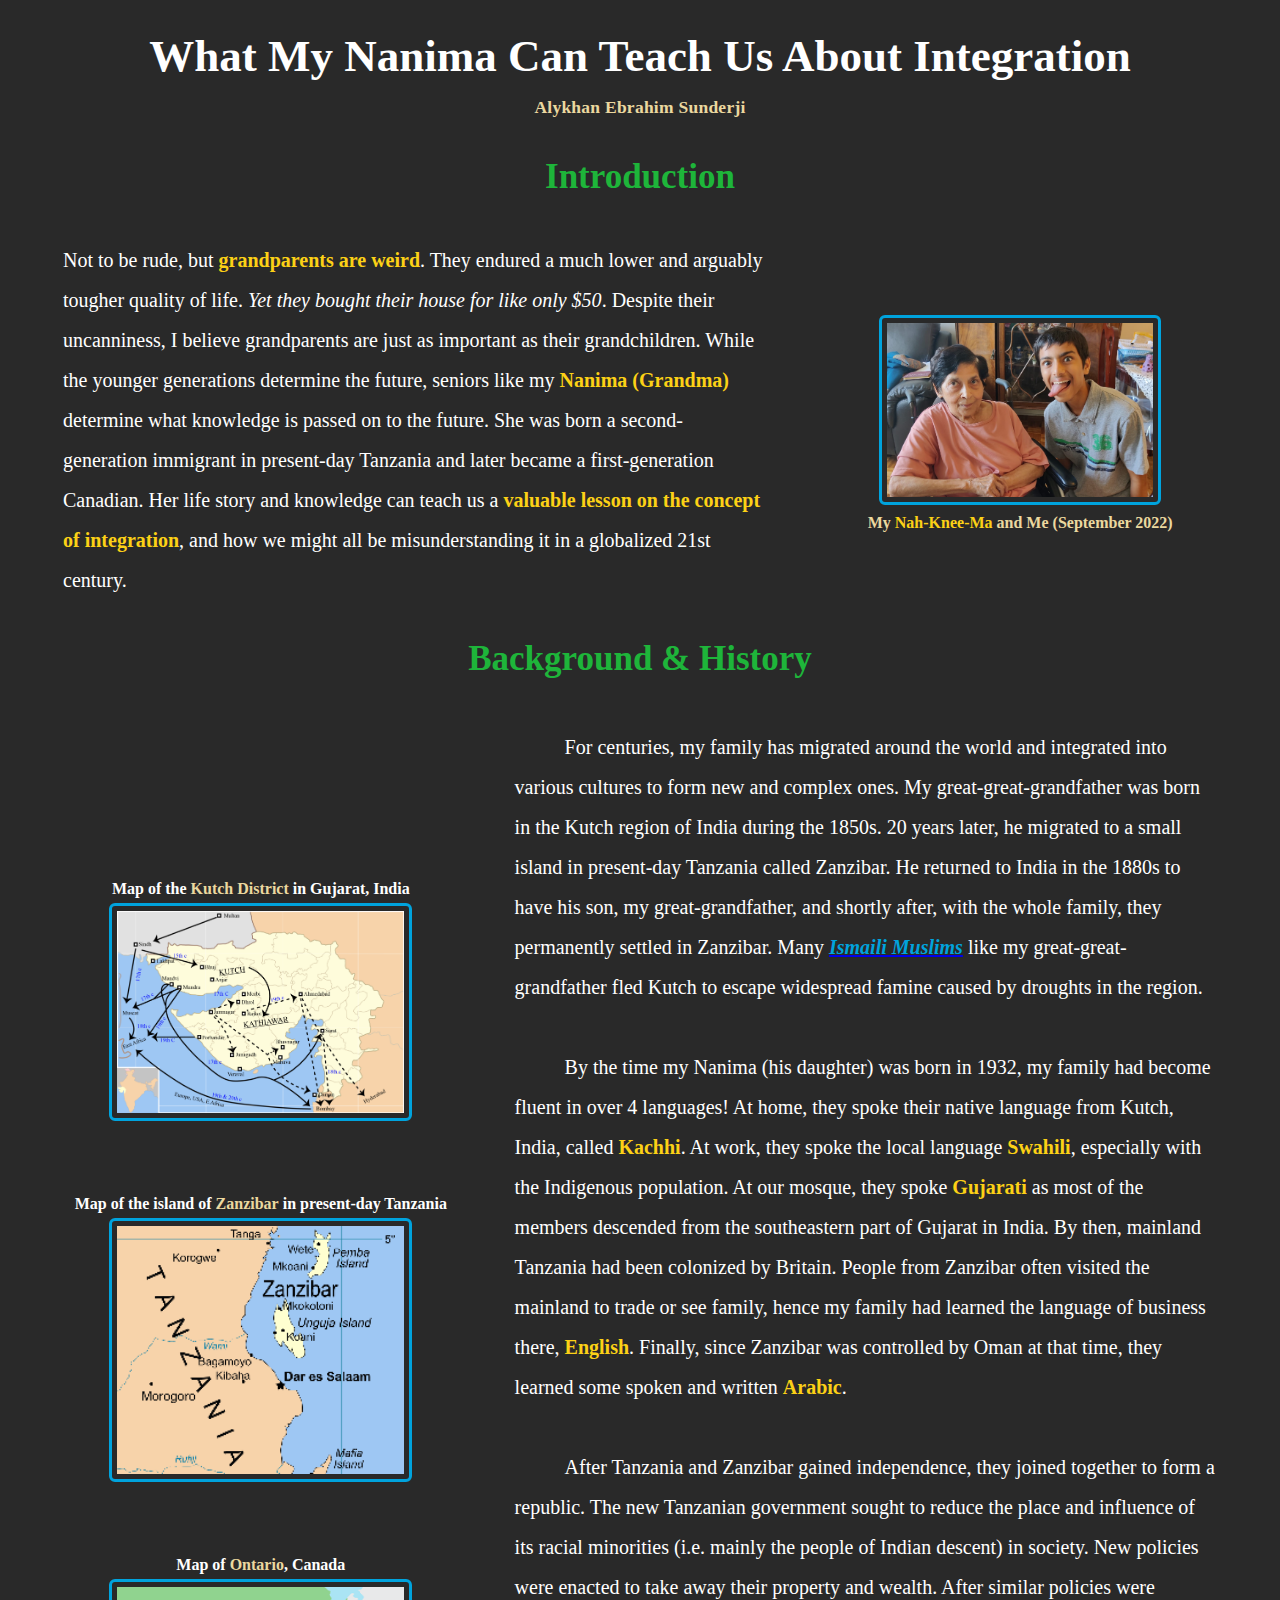
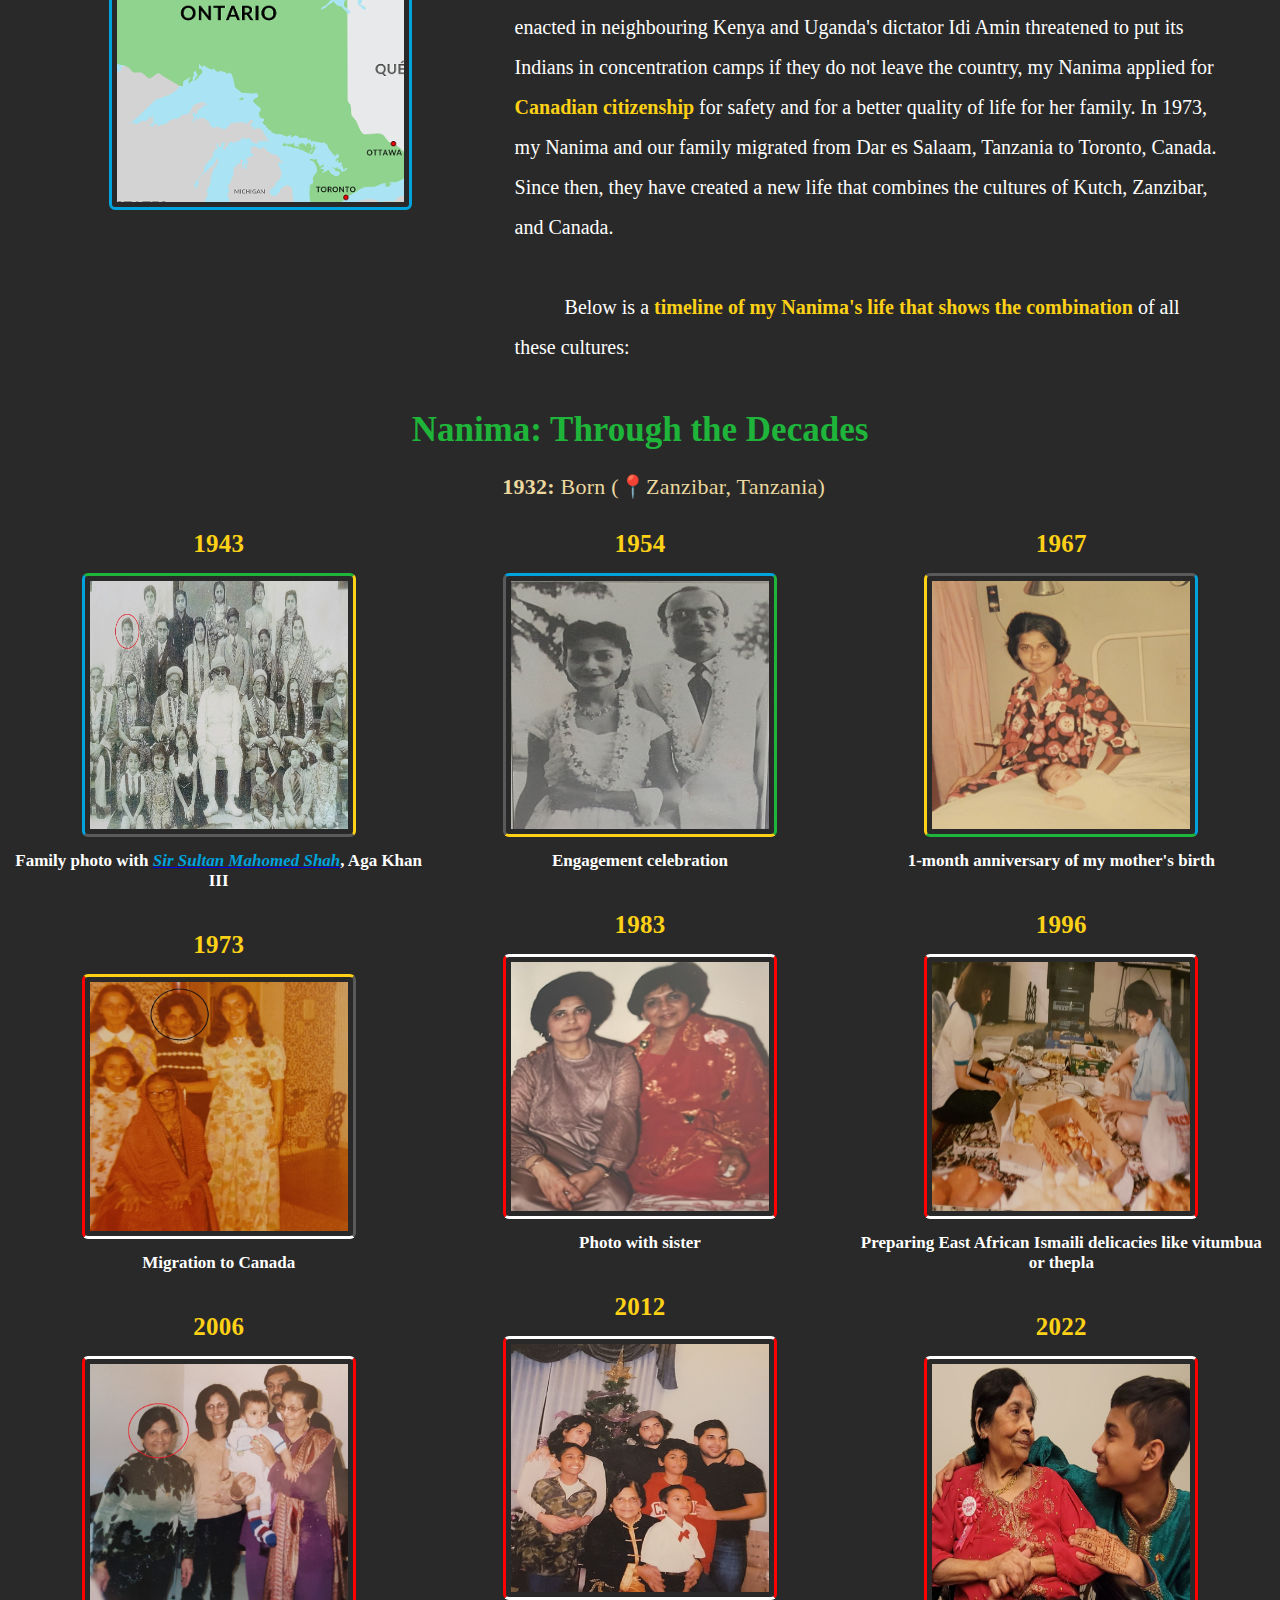
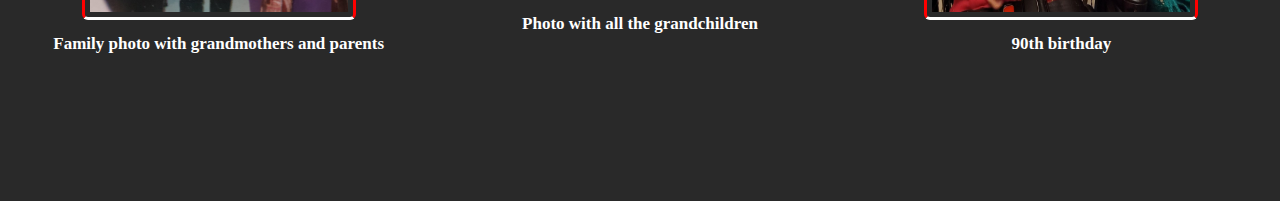
==== index.html @ c38d9917 "Bolded the language words to emphasize diversity." ====
<!DOCTYPE html>
<html lang="en">
<head>
    <meta charset="UTF-8">
    <meta http-equiv="X-UA-Compatible" content="IE=edge">
    <meta name="viewport" content="width=device-width, initial-scale=1.0">
    <link rel="stylesheet" href="style.css"></link>
    <title>What My Nanima Can Teach Us About Integration</title>
    <h1>What My Nanima Can Teach Us About Integration</h1><div><p><b>Alykhan Ebrahim Sunderji</b></p></div>
</head>

<body1> 
  <h1>Introduction</h1>
    <div id="container1">

    <div id="intro">
        <p1 id="text1">Not to be rude, but <span class="yellow-text"><b>grandparents are weird</b></span>. They endured a much lower and arguably tougher quality of life. <em>Yet they bought their house for like only $50</em>. Despite their uncanniness, I believe grandparents are just as important as their grandchildren. While the younger generations determine the future, seniors like my <span class="yellow-text"><b>Nanima (Grandma)</b></span> determine what knowledge is passed on to the future. She was born a second-generation immigrant in present-day Tanzania and later became a first-generation Canadian. Her life story and knowledge can teach us a <span class="yellow-text"><b>valuable lesson on the concept of integration</b></span>, and how we might all be misunderstanding it in a globalized 21st century.</p1>
    </div>

    <div id="image"><img id="image1" src="Images/IMG-20210906-WA0005.jpg">
      <div><p2><b>My <span class="yellow-text"><b>Nah-Knee-Ma</b></span> and Me (September 2022)</b></p2></div>
      <div class="fade">
      <p3 class="hovertext">She doesn't know how to make a <span class="yellow-text"><b>funny face 🤦🏾‍♂️</b></span></p3></div>
    </div>
  </div>
</body1>

<body2>
<h1>Background & History</h1>
<div id="container2">
  <div id="history">
      <div><p1>For centuries, my family has migrated around the world and integrated into various cultures to form new and complex ones. My great-great-grandfather was born in the Kutch region of India during the 1850s. 20 years later, he migrated to a small island in present-day Tanzania called Zanzibar. He returned to India in the 1880s to have his son, my great-grandfather, and shortly after, with the whole family, they permanently settled in Zanzibar. Many <a href="https://the.ismaili/global/about-us/the-ismaili-community" target="_blank" rel="noopener noreferrer"><span class="link-text"><em><b>Ismaili Muslims</b></em></span></a> like my great-great-grandfather fled Kutch to escape widespread famine caused by droughts in the region.</p1></div>
      <p5>&nbsp;</p5>

      <div><p2>By the time my Nanima (his daughter) was born in 1932, my family had become fluent in over 4 languages! At home, they spoke their native language from Kutch, India, called <span class="yellow-text"><b>Kachhi</b></span>. At work, they spoke the local language <span class="yellow-text"><b>Swahili</b></span>, especially with the Indigenous population. At our mosque, they spoke <span class="yellow-text"><b>Gujarati</b></span> as most of the members descended from the southeastern part of Gujarat in India. By then, mainland Tanzania had been colonized by Britain. People from Zanzibar often visited the mainland to trade or see family, hence my family had learned the language of business there, <span class="yellow-text"><b>English</b></span>. Finally, since Zanzibar was controlled by Oman at that time, they learned some spoken and written <span class="yellow-text"><b>Arabic</b></span>.</p2></div>
      <p5>&nbsp;</p5>

      <div><p3>After Tanzania and Zanzibar gained independence, they joined together to form a republic. The new Tanzanian government sought to reduce the place and influence of its racial minorities (i.e. mainly the people of Indian descent) in society. New policies were enacted to take away their property and wealth. After similar policies were enacted in neighbouring Kenya and Uganda's dictator Idi Amin threatened to put its Indians in concentration camps if they do not leave the country, my Nanima applied for <span class="yellow-text"><b>Canadian citizenship</b></span> for safety and for a better quality of life for her family. In 1973, my Nanima and our family migrated from Dar es Salaam, Tanzania to Toronto, Canada. Since then, they have created a new life that combines the cultures of Kutch, Zanzibar, and Canada.</p3></div>
      <p5>&nbsp;</p5>

      <div><p4>Below is a <span class="yellow-text"><b>timeline of my Nanima's life that shows the combination</b></span> of all these cultures:</p4></div>
  </div>
  <div id="imageb">
    <div><p1><b>Map of the <span class="contrast-text"><b>Kutch District</b></span> in Gujarat, India</b></p1></div>
    <img id="image2" src="Images/675px-Khoja_Migrations_Map_by_KW.png">

    <div><p2><b>Map of the island of <span class="contrast-text"><b>Zanzibar</b></span> in present-day Tanzania</b></p2></div>
    <img id="image3" src="Images/Spice_Islands_(Zanzibar_highlighted).svg.png">

    <div><p3><b>Map of <span class="contrast-text"><b>Ontario</b></span>, Canada</b></p3></div>
    <img id="image4" src="Images/map-of-ontario-compressed.png"></div>
</div>
  </body2>

  <body3>
    <h1>Nanima: Through the Decades</h1>
    <div><p2><b>1932:</b> Born (📍Zanzibar, Tanzania)</p2></div>
    <div id="container3">
        <div id="row1">
          <p><b>1943</b></p>
          <img id="i1943" src="Images/website1943.jpg">
        <div><p1>Family photo with <a href="https://en.wikipedia.org/wiki/Aga_Khan_III" target="_blank" rel="noopener noreferrer"><span class="link-text"><em>Sir Sultan Mahomed Shah</em></span></a>, Aga Khan III</p1></div>

          <p><b>1973</b></p>
          <img id="i1973" src="Images/website1973.jpg">
        <div><p1>Migration to Canada</p1></div>

          <p><b>2006</b></p>
          <img id="i2006" src="Images/website2006.jpg">
        <div><p1>Family photo with grandmothers and parents</p1></div></div>

        <div id="row2">
          <p><b>1954</b></p>
          <img id="i1954" src="Images/website1954.jpg">
          <div><p1>Engagement celebration</p1></div>

        <p><b>1983</b></p>
          <img id="i1983" src="Images/website1983.jpg">
          <div><p1>Photo with sister</p1></div>

        <p><b>2012</b></p>
          <img id="i2012" src="Images/website2012.jpg">
          <div><p1>Photo with all the grandchildren</p1></div></div>

        <div id="row3">
    
        <p><b>1967</b></p>
          <img id="i1967" src="Images/website1967.jpg">
          <div><p1>1-month anniversary of my mother's birth</p1></div>

        <p><b>1996</b></p>
          <img id="i1996" src="Images/website1996.jpg">
          <div><p1>Preparing East African Ismaili delicacies like vitumbua or thepla</p1></div>
    
        <p><b>2022</b></p>
          <img id="i2022" src="Images/website2022.jpg">
          <div><p1>90th birthday</p1></div></div>

      </div>
  </body3>
</html>
---- style.css ----
body {
    background-color: #292929;
}

h1 {
    color: #FFFFFF;
    text-align: center;
    font-size: 45px;
}

p {
    color: #ebd89f;
    text-align: center;
    font-size: 17.5px;
    position: relative; bottom: 15px;
    letter-spacing: 0.25px;
}

body1 h1 {
    color: #1EB53A;
    text-align: center;
    font-size: 35px;
}

.yellow-text {
    color: #FCD116;
}

.link-text {
    color: #00A3DD;
}

.contrast-text {
    color: #ebd89f;
}

#container1 {
    position: relative; top: 20px;
    display: grid;
    align-items: center; 
    grid-template-columns: 60% 40%;
    column-gap: 1px;
}

#intro {
    margin-left: 55px;
    grid-column-start: 1;
    grid-column-end: 2;
    font-size: 20px;
    color: #FFFFFF;
    line-height: 2;
   }

#image {
    grid-column-start: 2;
    grid-column-end: 3;
    margin-left: auto;
    margin-right: auto;
    text-align: center;
    position: relative; top: 0.5px;
    color: #FFFFFF;
}

#image p2 {
    color: #ebd89f;
    position: relative; top: 5px;
}

#image1 {
    height: 190px;
    border-radius: 6px;
    border: 3px solid #00A3DD;
    padding: 5px;
    opacity: 1;
    transition: .5s ease;
    backface-visibility: hidden;
}

body2 h1 {
    color: #1EB53A;
    text-align: center;
    font-size: 35px;
    position: relative; top: 35px;
  }

.fade {
    transition: .5s ease;
    opacity: 0;
    position: absolute;
    top: 40%;
    text-align: center;
  }

#container1:hover #image1 {
    opacity: 0.3;
  }
  
#container1:hover .fade {
    opacity: 1;
  }
  
.hovertext {
    background-color: #292929;
    color: #FFFFFF;
    font-size: 20px;
  }

#container2 {
    display: grid;
    align-items: center; 
    grid-template-columns: 40% 60%;
    column-gap: 1px;
    position: relative; top: 60px;
}

#imageb {
    grid-column-start: 1;
    grid-column-end: 2;
    margin-left: auto;
    margin-right: auto;
    text-align: center;
    grid-row-start: 1;
    height: auto;
    line-height: 28px;
    color: #FFFFFF;
}

#image2 {
    width: 60%;
    border-radius: 6px;
    border: 3px solid #00A3DD;
    padding: 5px;
    margin-bottom: 15px;
}

#image3 {
    border-radius: 6px;
    width: 60%;
    border: 3px solid #00A3DD;
    padding: 5px;
    margin-bottom: 15px;
}

#image4 {
    width: 60%;
    border-radius: 6px;
    border: 3px solid #00A3DD;
    padding: 5px;
}

#history {
    margin-right: 55px;
    grid-column-start: 2;
    grid-column-end: 3;
    font-size: 20px;
    color: #FFFFFF;
    line-height: 2;
    text-indent: 50px;
}

* {
    box-sizing: border-box;
  }

  @media only screen and (max-width: 1441px) {
    #imageB {
        height: 100%;
    }
        #image2 {
            margin-bottom: 60px;
        }
        
        #image3 {
            margin-bottom: 60px;
        }
    }

body3 h1 {
    color: #1EB53A;
    text-align: center;
    font-size: 35px;
    position: relative; top: 80px;
}

body3 p2 {
    color: #ebd89f;
    margin-left: 39.1%;
    font-size: 22px;
    position: relative; top: 80px;
    letter-spacing: 0.25px;
}

#container3 {
    display: grid; 
    position: relative; top: 60px;
    grid-template-columns: 1fr 1fr 1fr;
    text-align: center;
    font-weight: bold;
}

#container3 p {
    color: #FCD116;
    position: relative; top: 10px;
    font-size: 25px;
    margin-top: 40px;
}

#container3 p1 {
    position: relative; top: 10px;
    font-size: 17px;
    color: #FFFFFF;
}

#row1 {
    grid-column-start: 1;
    grid-column-end: 2;
}

#row2 {
    grid-column-start: 2;
    grid-column-end: 3;
}

#row3 {
    grid-column-start: 3;
    grid-column-end: 4;
}

#i1943 {
    width: 65%;
    height: 20%;
    border-radius: 6px;
    border: 3px solid;
    border-color: #1EB53A #FCD116 #5A5A5A #00A3DD;
    padding: 5px;
}

#i1954 {
    width: 65%;
    height: 20%;
    border-radius: 6px;
    border: 3px solid;
    border-color: #00A3DD #1EB53A #FCD116 #5A5A5A;
    padding: 5px;
}

#i1967 {
    width: 65%;
    height: 20%;
    border-radius: 6px;
    border: 3px solid;
    border-color: #5A5A5A #00A3DD #1EB53A #FCD116;
    padding: 5px;
}

#i1973 {
    width: 65%;
    height: 20%;
    border-radius: 6px;
    border: 3px solid;
    border-color: #FCD116 #5A5A5A #FFFFFF red;
    padding: 5px;
}

#i1983 {
    width: 65%;
    height: 20%;
    border-radius: 6px;
    border: 3px solid;
    border-color: #FFFFFF red;
    padding: 5px;
}

#i1996 {
    width: 65%;
    height: 20%;
    border-radius: 6px;
    border: 3px solid;
    border-color: #FFFFFF red;
    padding: 5px;
}

#i2006 {
    width: 65%;
    height: 20%;
    border-radius: 6px;
    border: 3px solid;
    border-color: #FFFFFF red;
    padding: 5px;
}

#i2012 {
    width: 65%;
    height: 20%;
    border-radius: 6px;
    border: 3px solid;
    border-color: #FFFFFF red;
    padding: 5px;
}

#i2022 {
    width: 65%;
    height: 20%;
    border-radius: 6px;
    border: 3px solid;
    border-color: #FFFFFF red;
    padding: 5px;
}
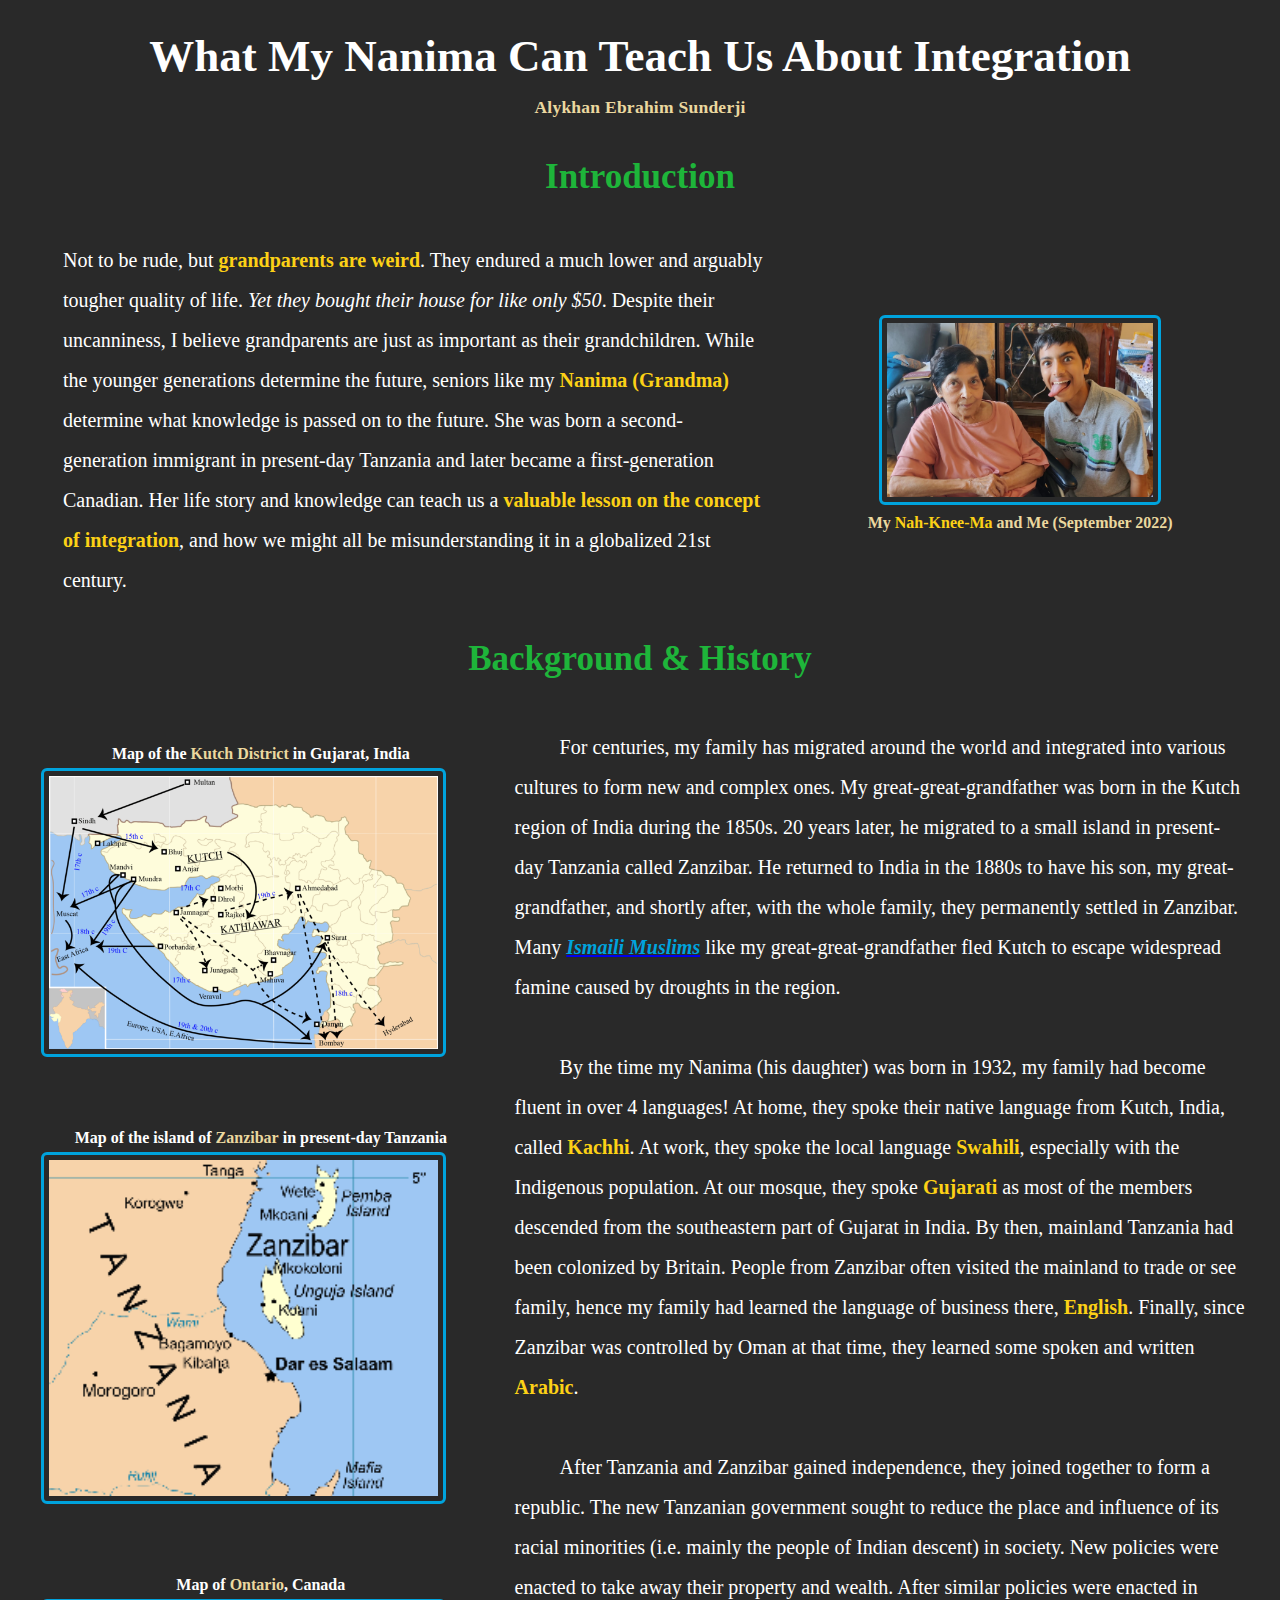
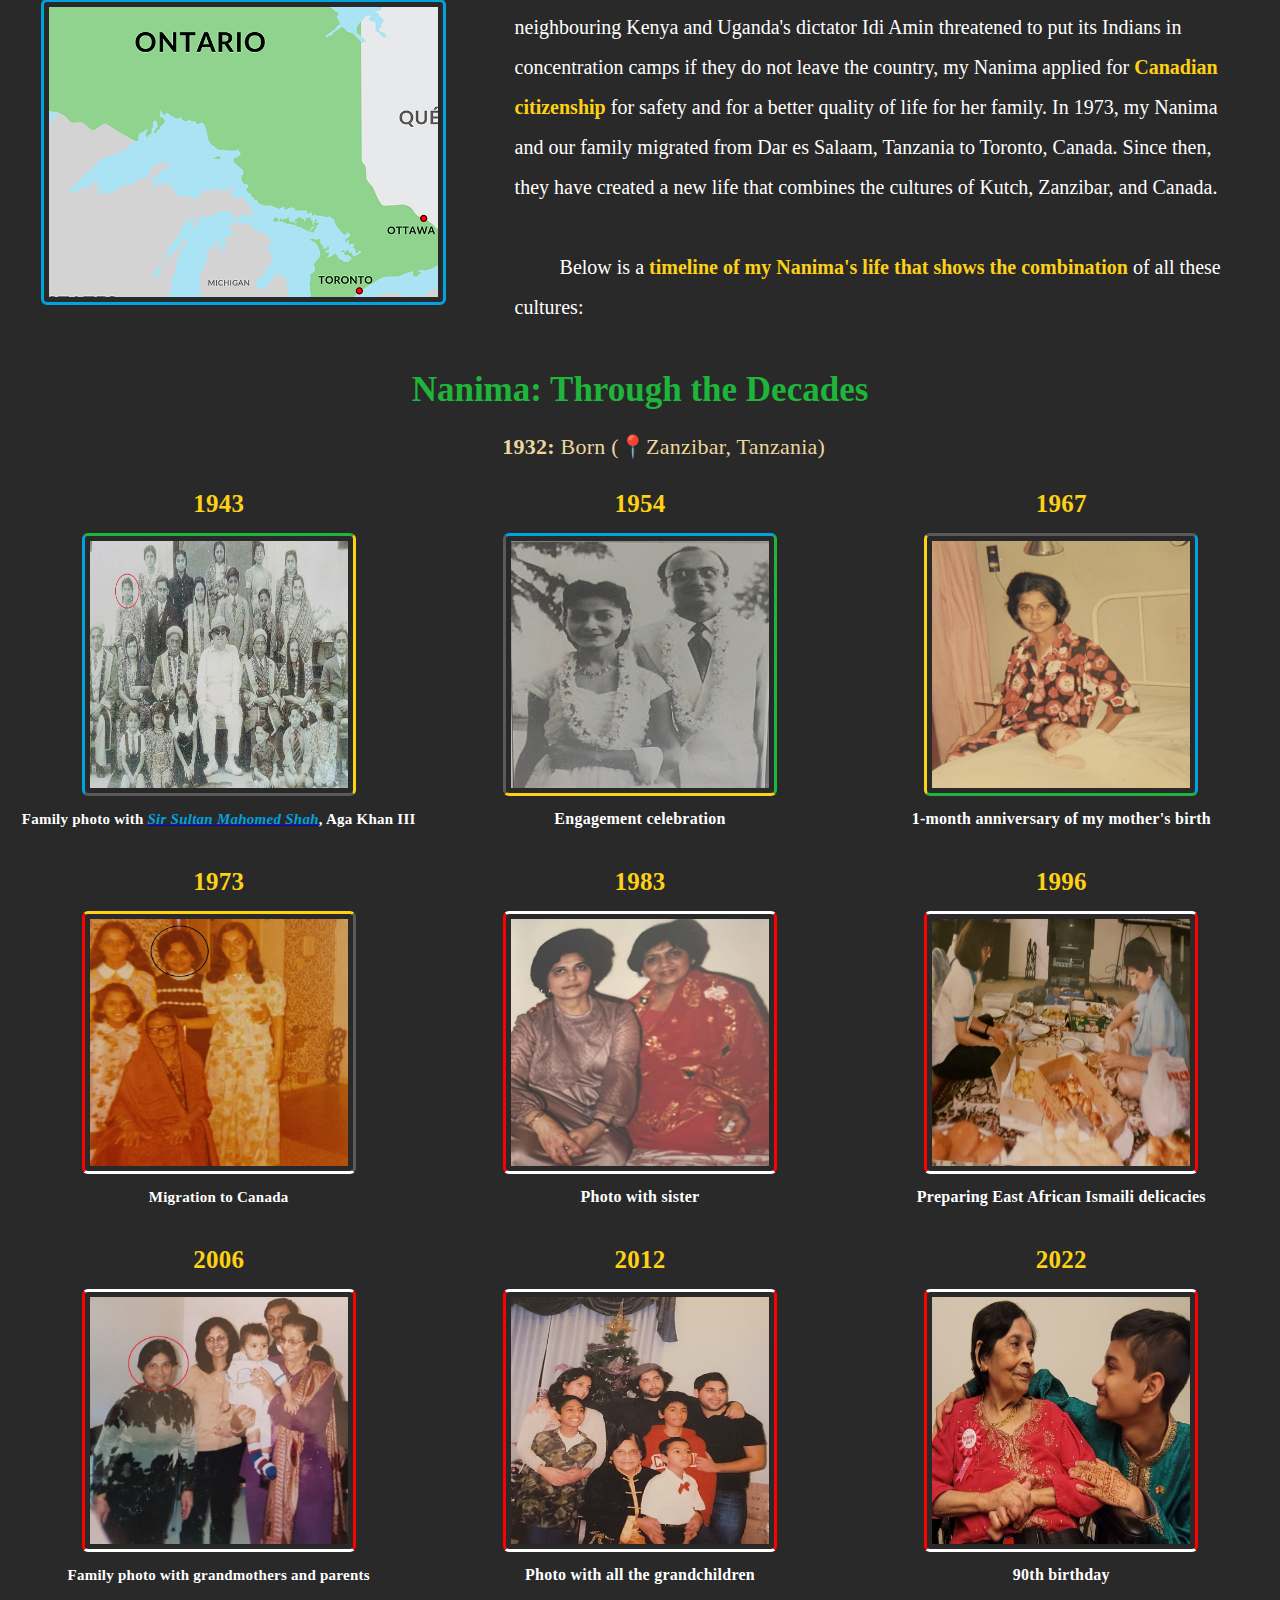
==== commit 501c66e3: "Fixed the margin issue for school laptop." ====
--- a/index.html
+++ b/index.html
@@ -90,7 +90,7 @@
 
         <p><b>1996</b></p>
           <img id="i1996" src="Images/website1996.jpg">
-          <div><p1>Preparing East African Ismaili delicacies like vitumbua or thepla</p1></div>
+          <div><p1>Preparing East African Ismaili delicacies</p1></div>
     
         <p><b>2022</b></p>
           <img id="i2022" src="Images/website2022.jpg">
--- a/style.css
+++ b/style.css
@@ -155,7 +155,7 @@
     font-size: 20px;
     color: #FFFFFF;
     line-height: 2;
-    text-indent: 50px;
+    text-indent: 45px;
 }
 
 * {
@@ -163,15 +163,44 @@
   }
 
   @media only screen and (max-width: 1441px) {
-    #imageB {
-        height: 100%;
-    }
+   
         #image2 {
-            margin-bottom: 60px;
+            margin-bottom: 58px;
+            margin-left: -35px;
+            height: 100%;
+            width: 80%;
         }
         
         #image3 {
-            margin-bottom: 60px;
+            margin-bottom: 58px;
+            margin-left: -35px;
+            height: 100%;
+            width: 80%;
+        }
+
+        #image4 {
+            height: 100%;
+            width: 80%;
+            margin-left: -35px;
+        }
+
+        #history {
+            margin-right: 25px;
+        }
+
+        #container3 #row1 p1 {
+            font-size: 15px;
+            letter-spacing: 0.25px;
+        }
+
+        #container3 #row2 p1 {
+            font-size: 16px;
+            letter-spacing: 0.25px;
+        }
+
+        #container3 #row3 p1 {
+            font-size: 16px;
+            letter-spacing: 0.25px;
         }
     }
 
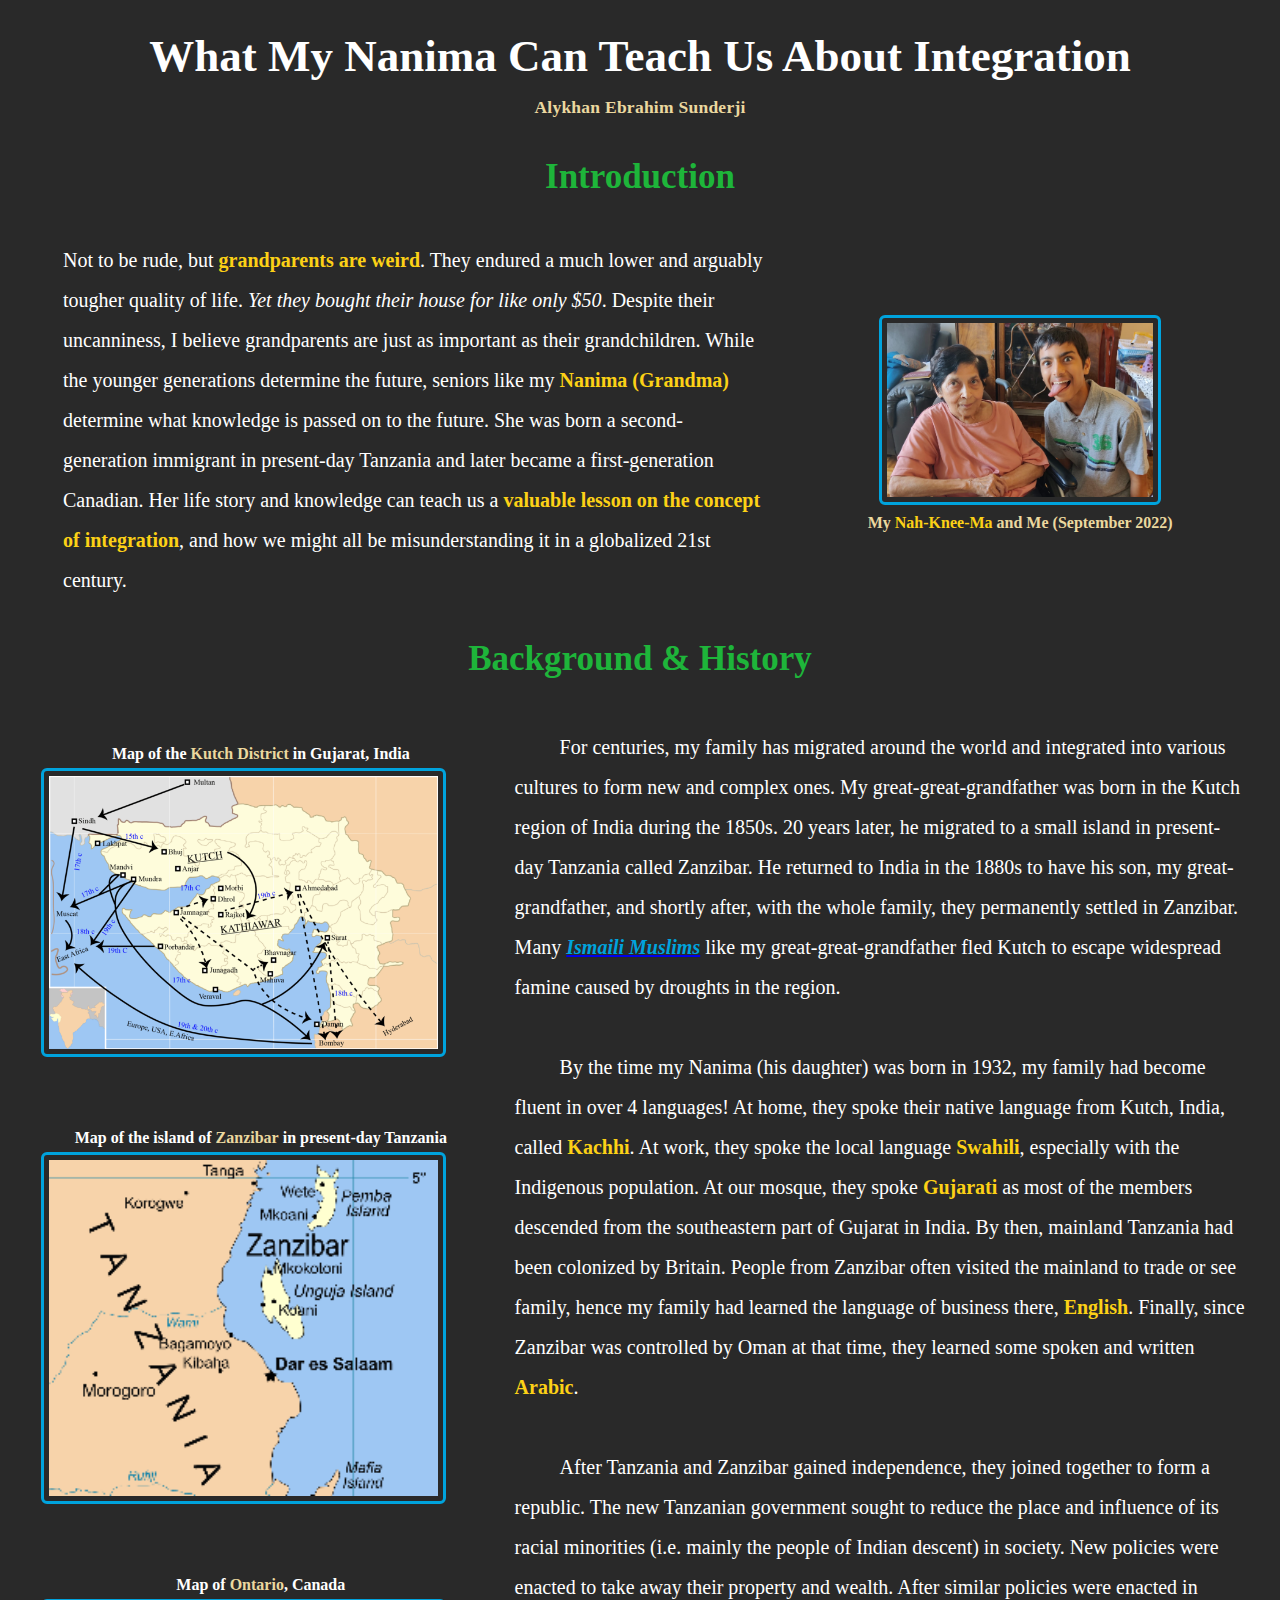
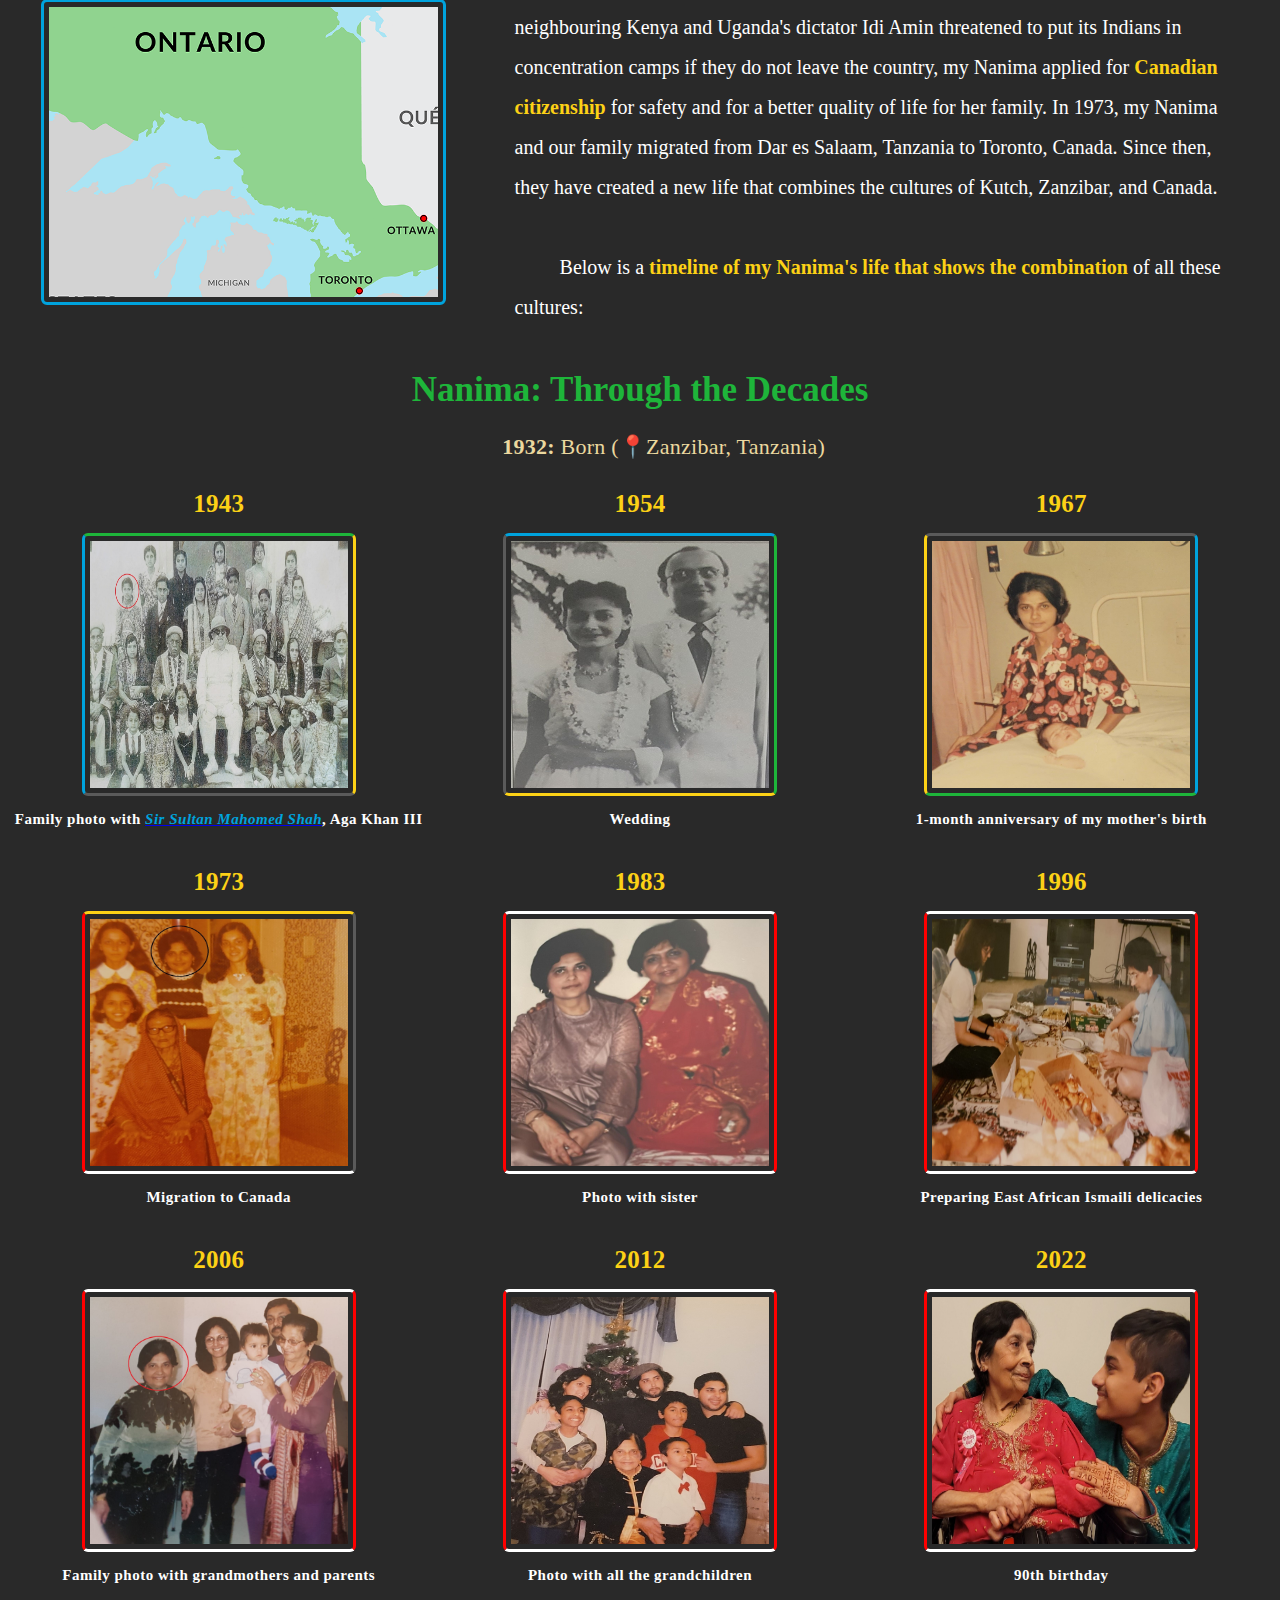
==== commit c74c18d6: "Updated wedding" ====
--- a/index.html
+++ b/index.html
@@ -72,7 +72,7 @@
         <div id="row2">
           <p><b>1954</b></p>
           <img id="i1954" src="Images/website1954.jpg">
-          <div><p1>Engagement celebration</p1></div>
+          <div><p1>Wedding</p1></div>
 
         <p><b>1983</b></p>
           <img id="i1983" src="Images/website1983.jpg">
--- a/style.css
+++ b/style.css
@@ -190,17 +190,17 @@
 
         #container3 #row1 p1 {
             font-size: 15px;
-            letter-spacing: 0.25px;
+            letter-spacing: 0.5px;
         }
 
         #container3 #row2 p1 {
-            font-size: 16px;
-            letter-spacing: 0.25px;
+            font-size: 15px;
+            letter-spacing: 0.5px;
         }
 
         #container3 #row3 p1 {
-            font-size: 16px;
-            letter-spacing: 0.25px;
+            font-size: 15px;
+            letter-spacing: 0.5px;
         }
     }
 
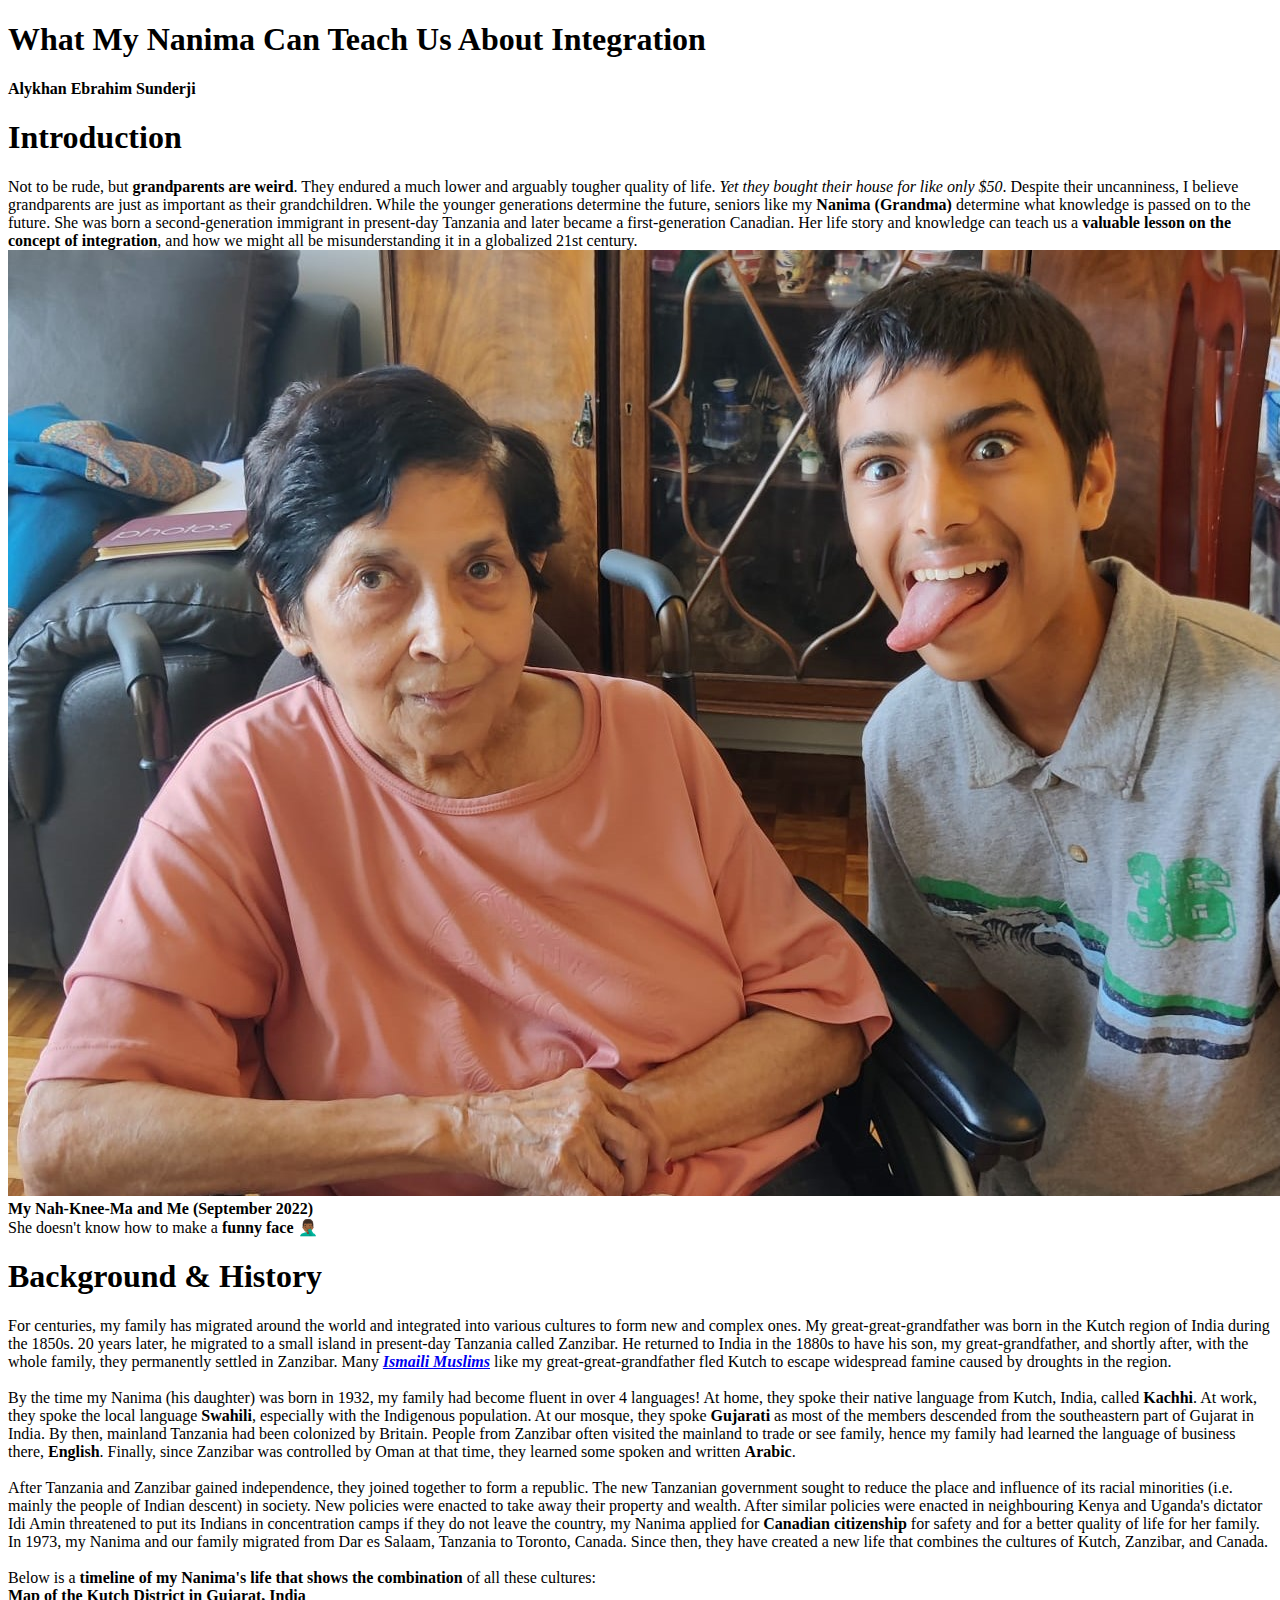
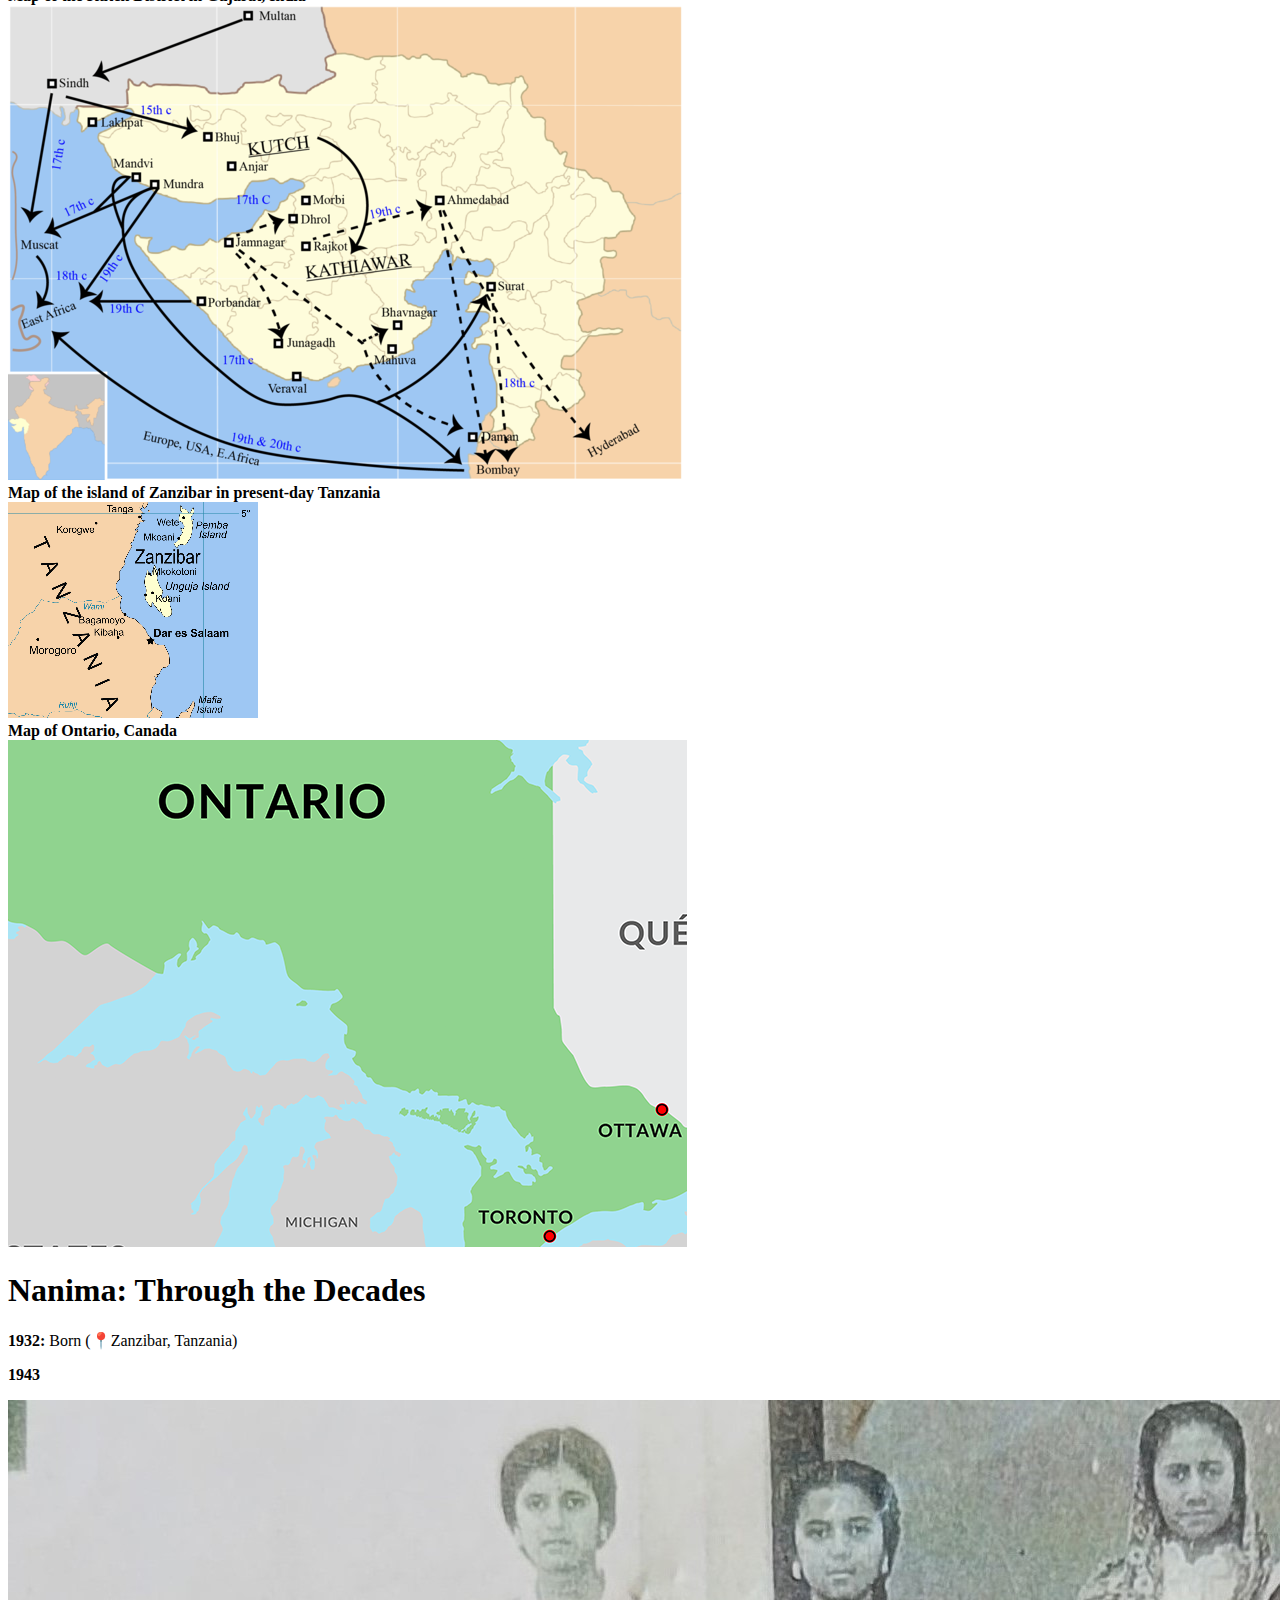
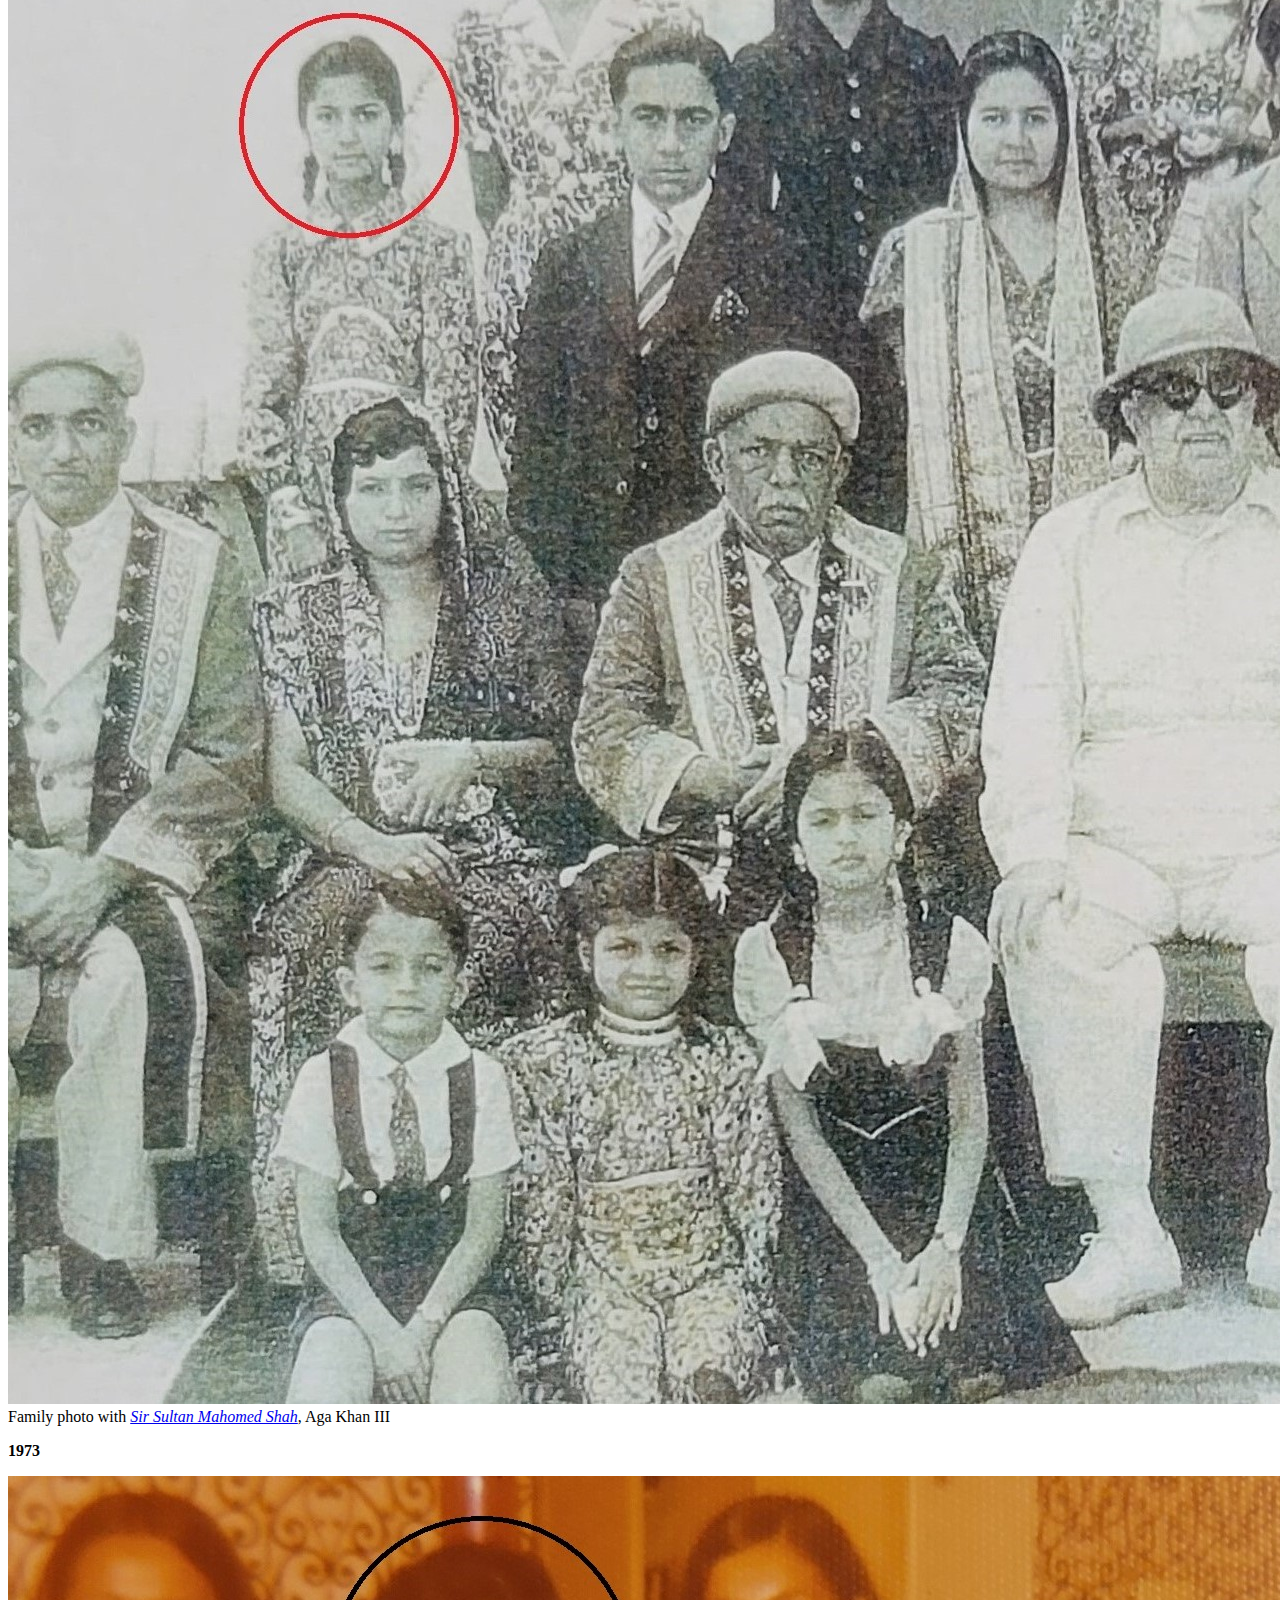
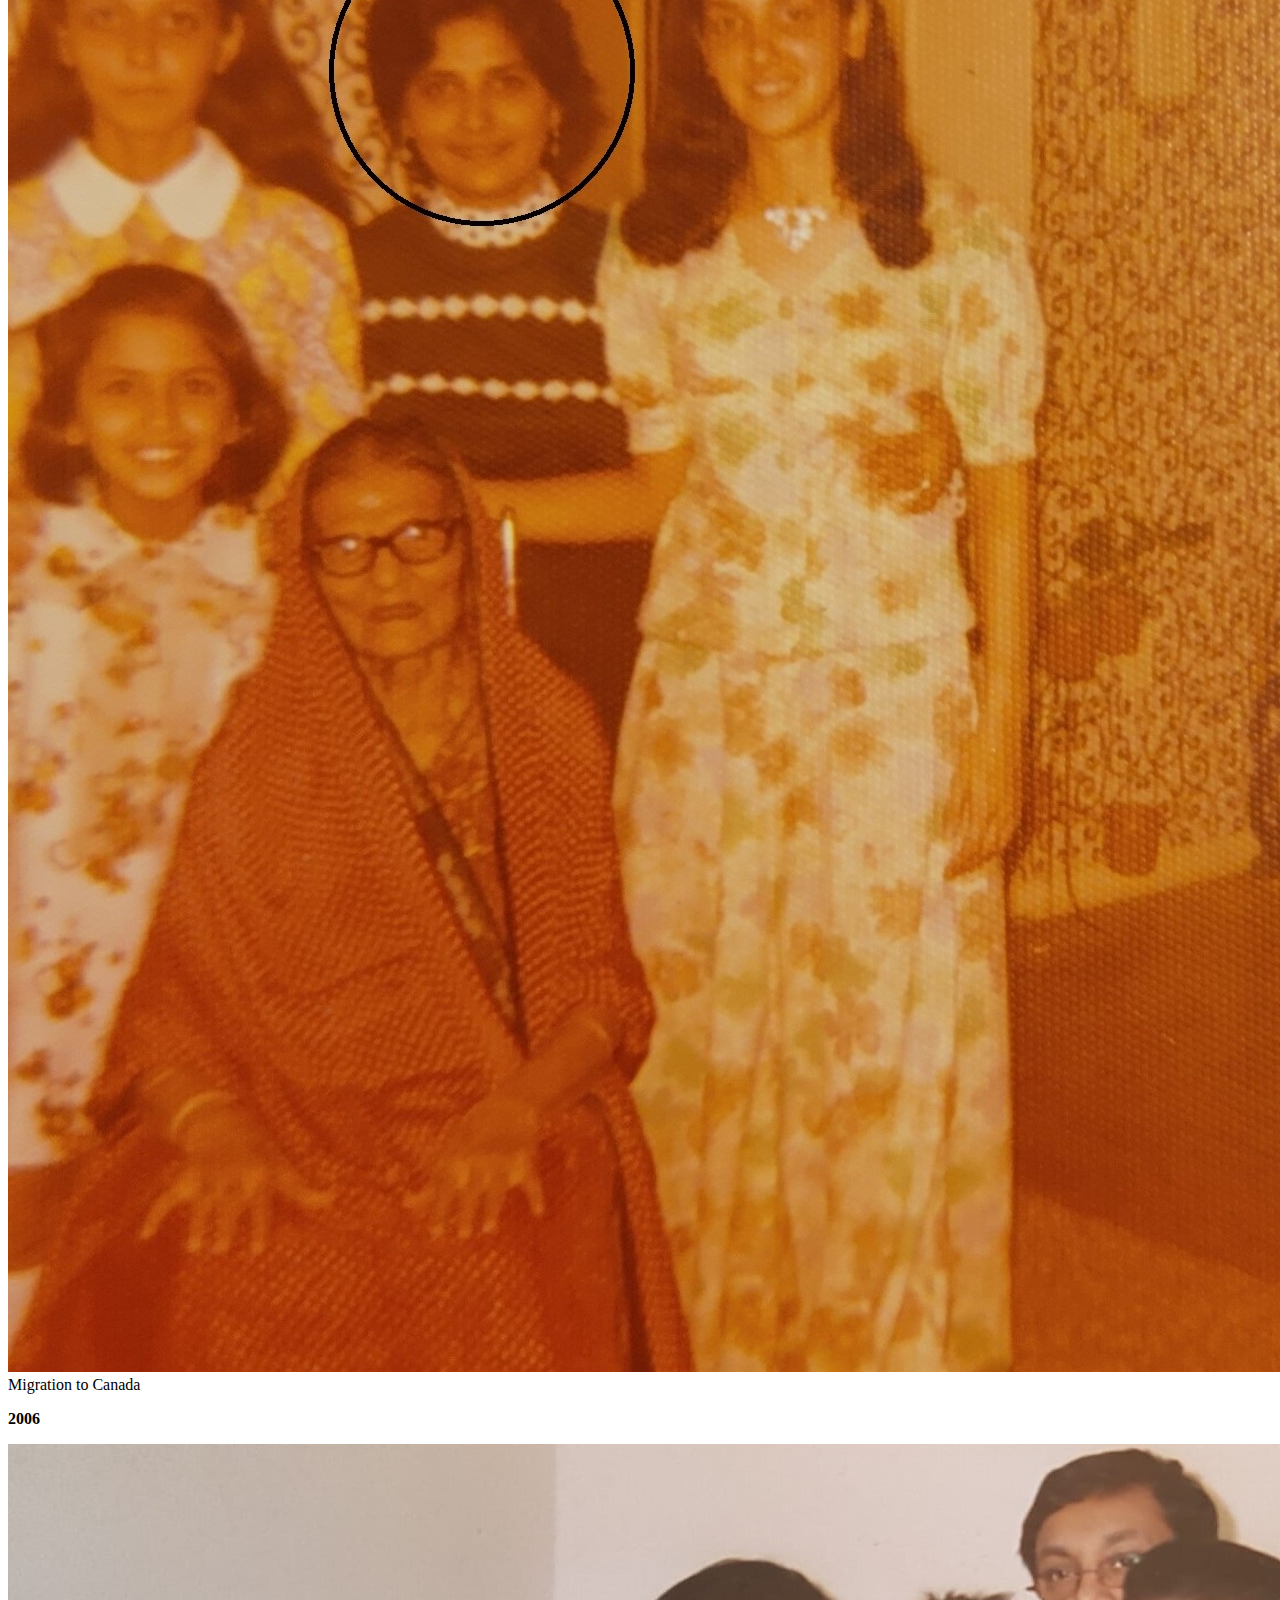
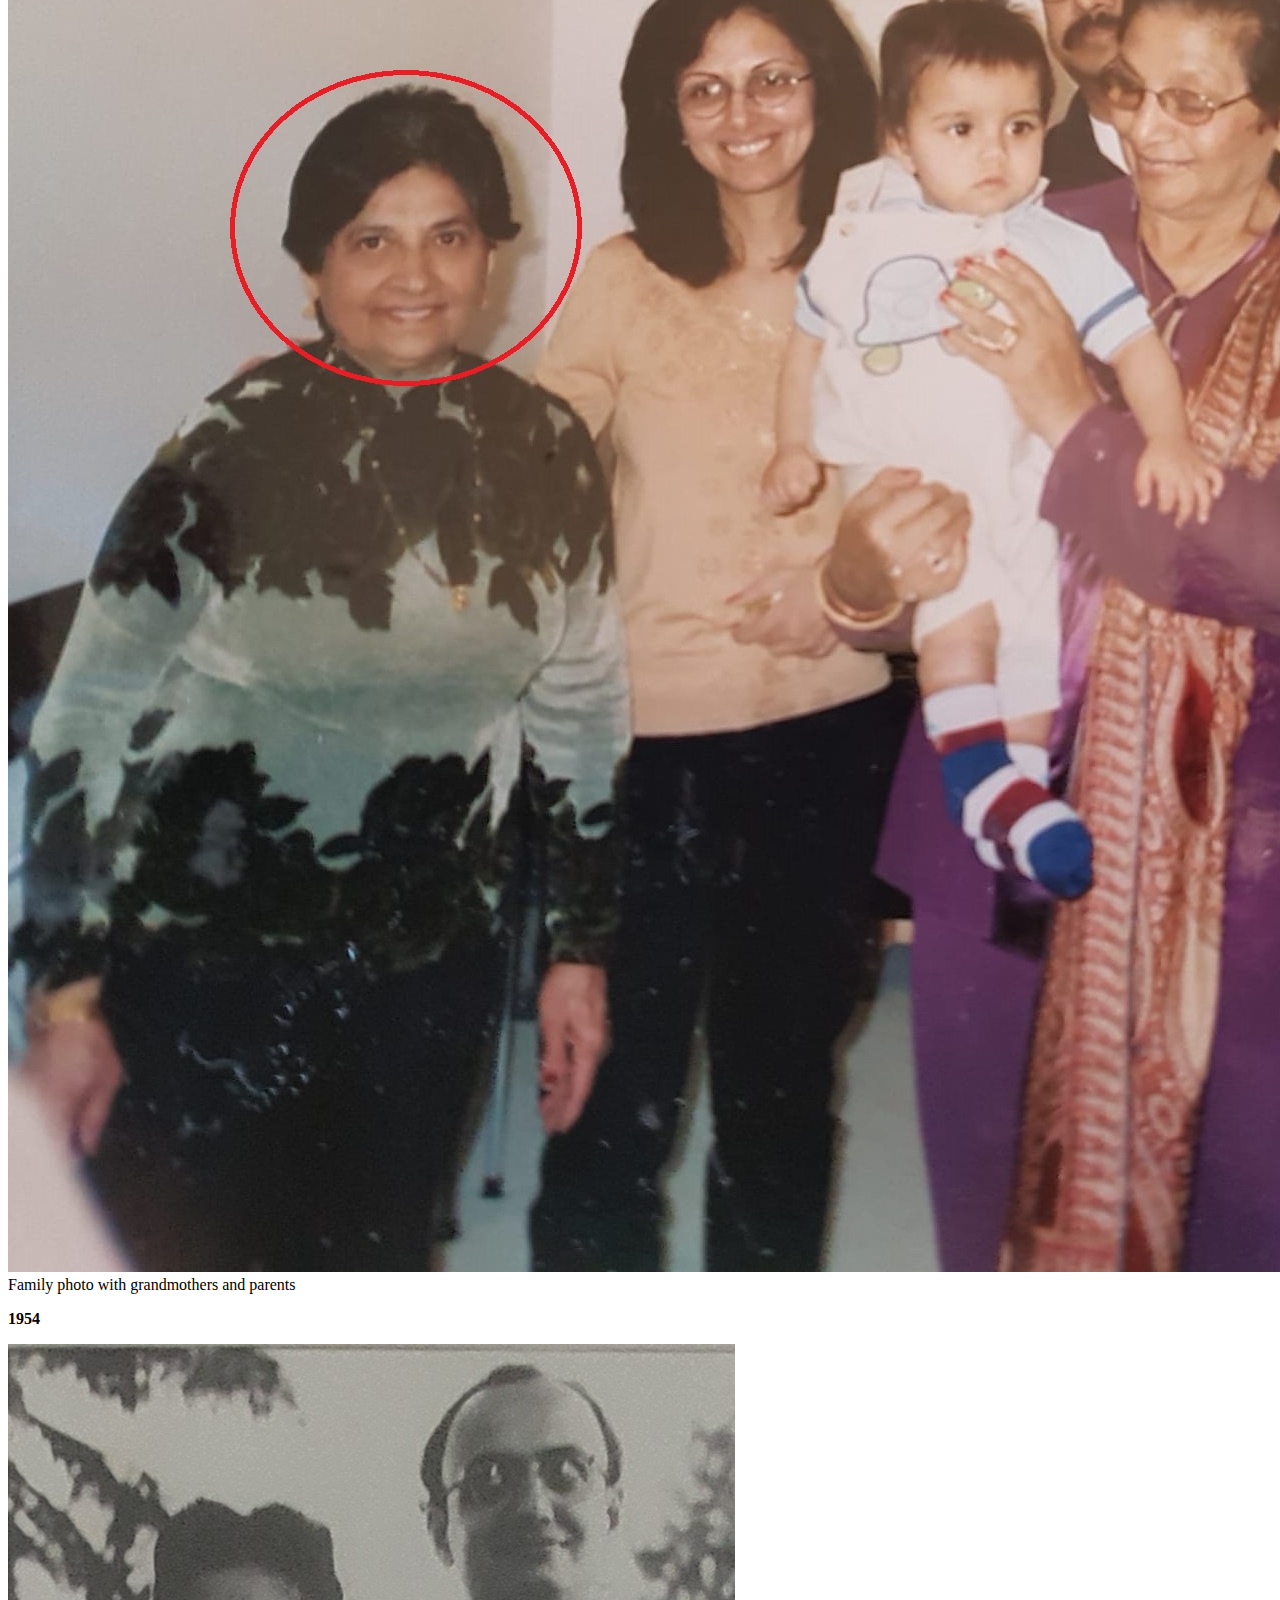
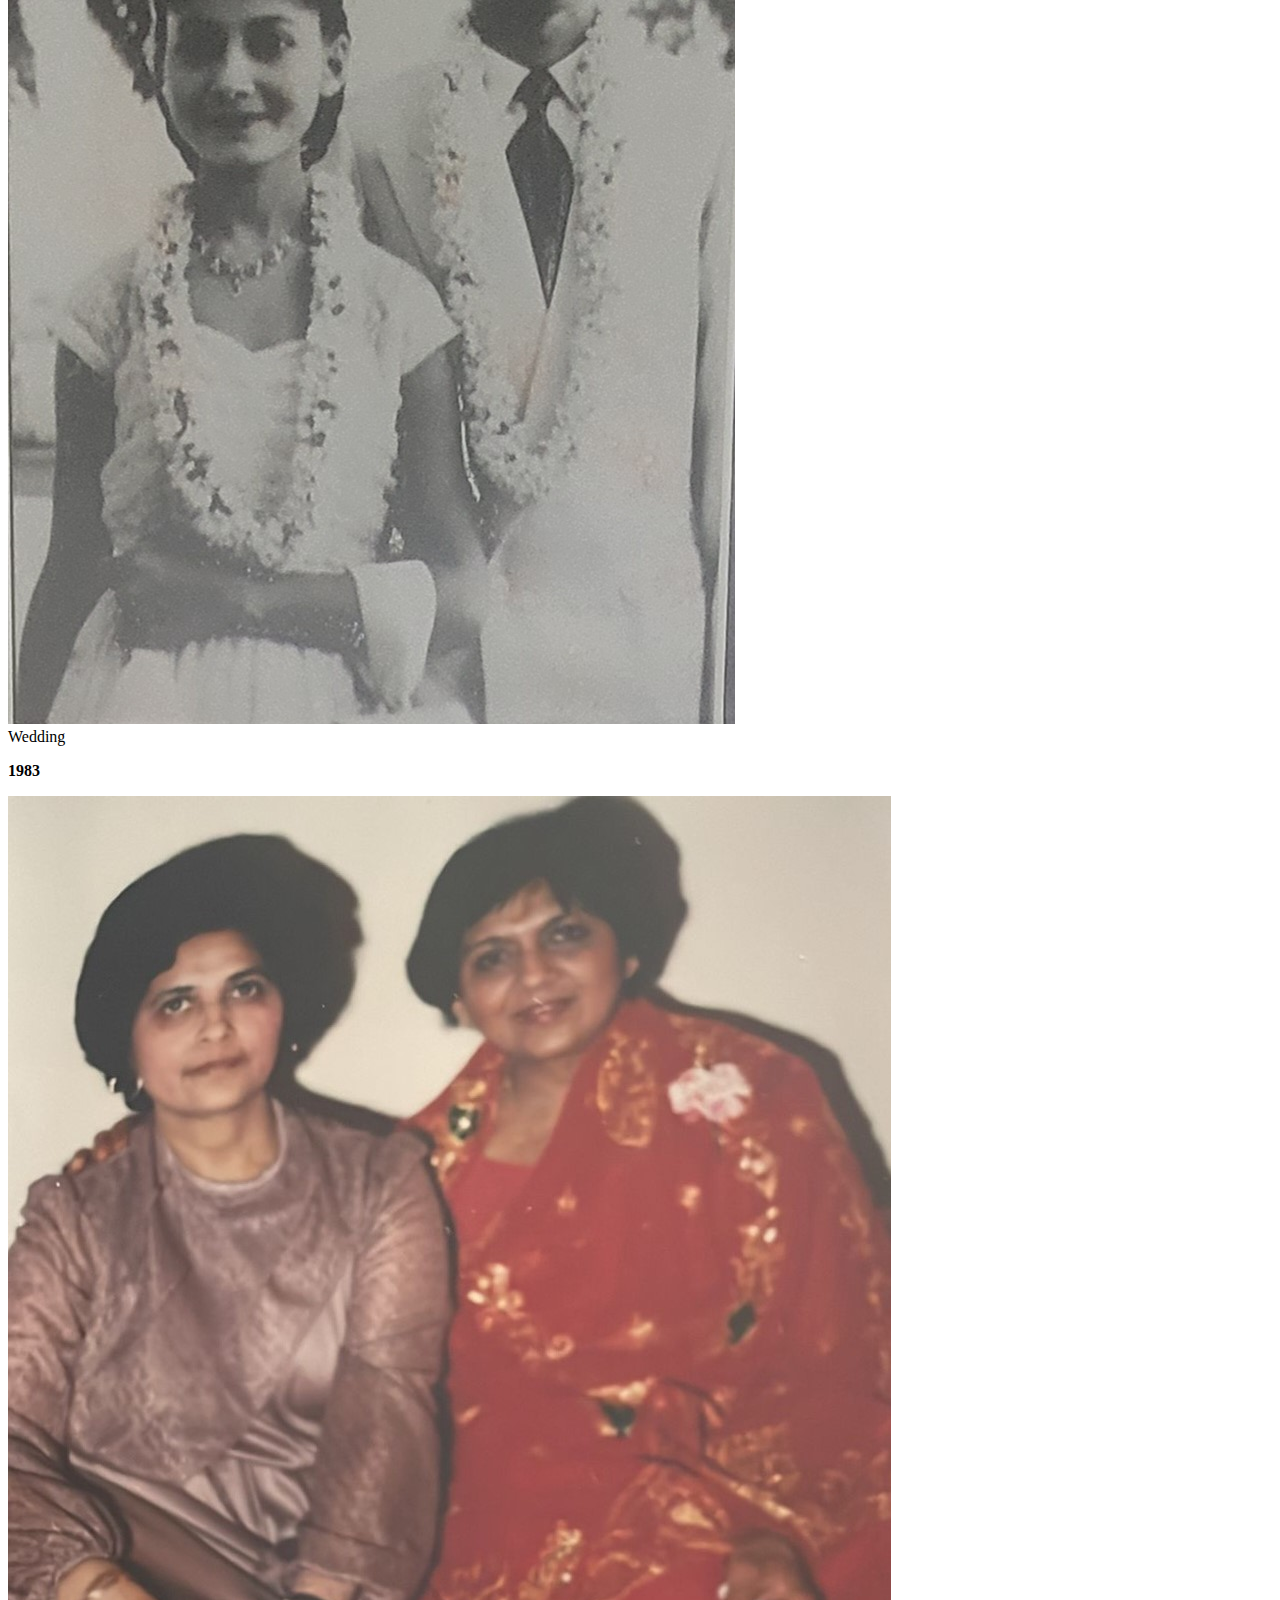
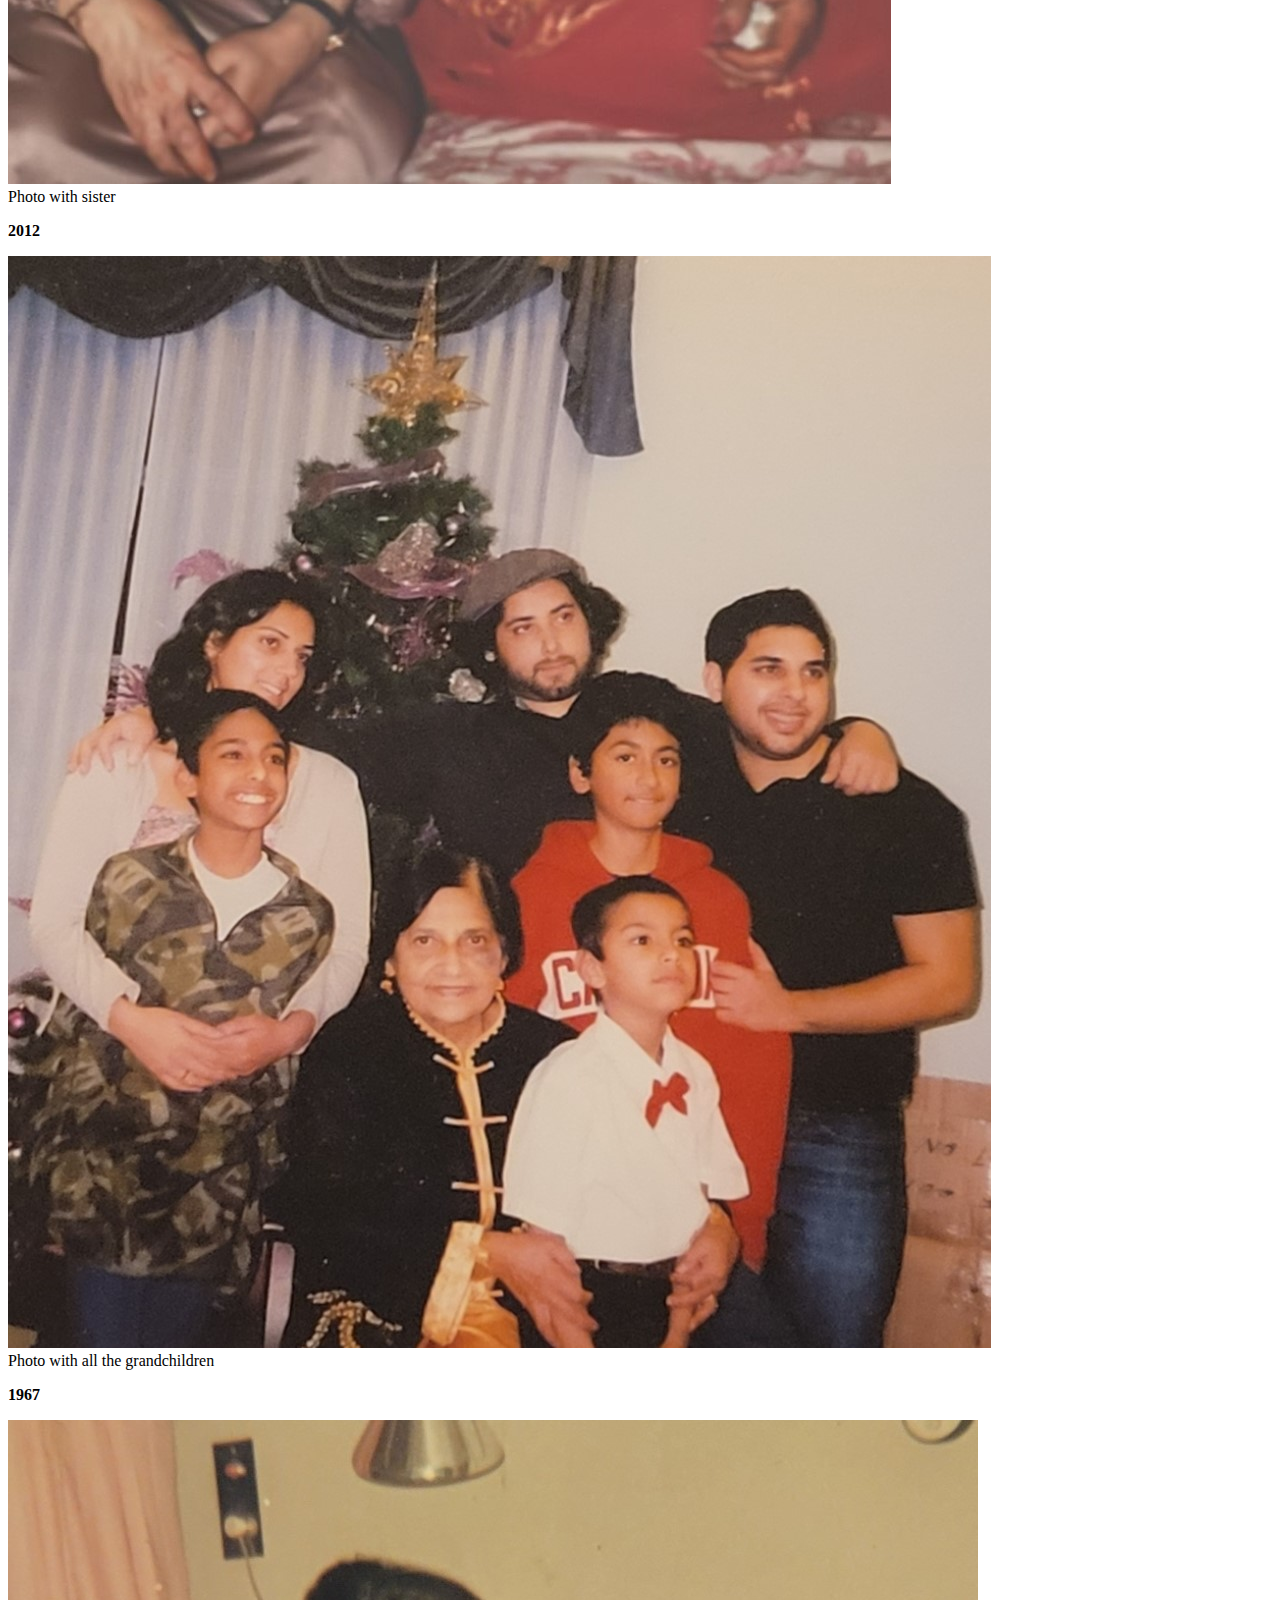
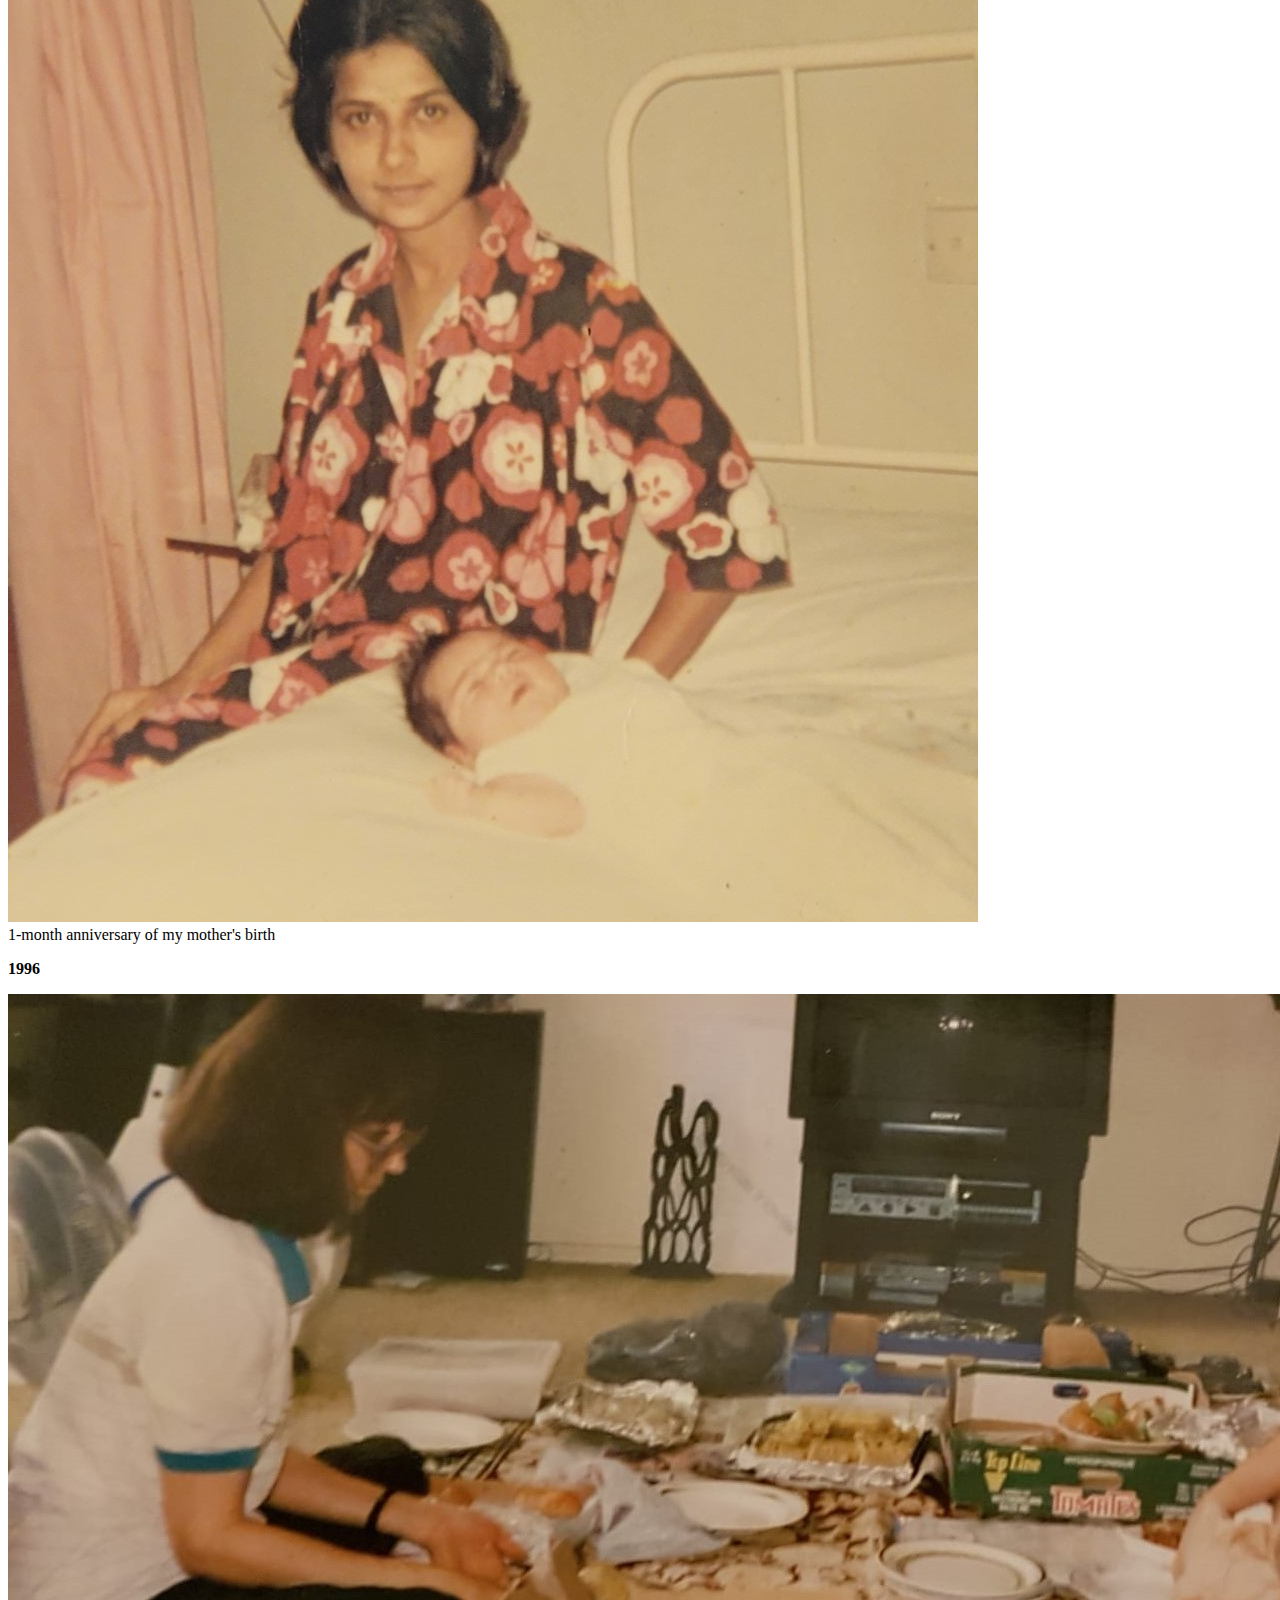
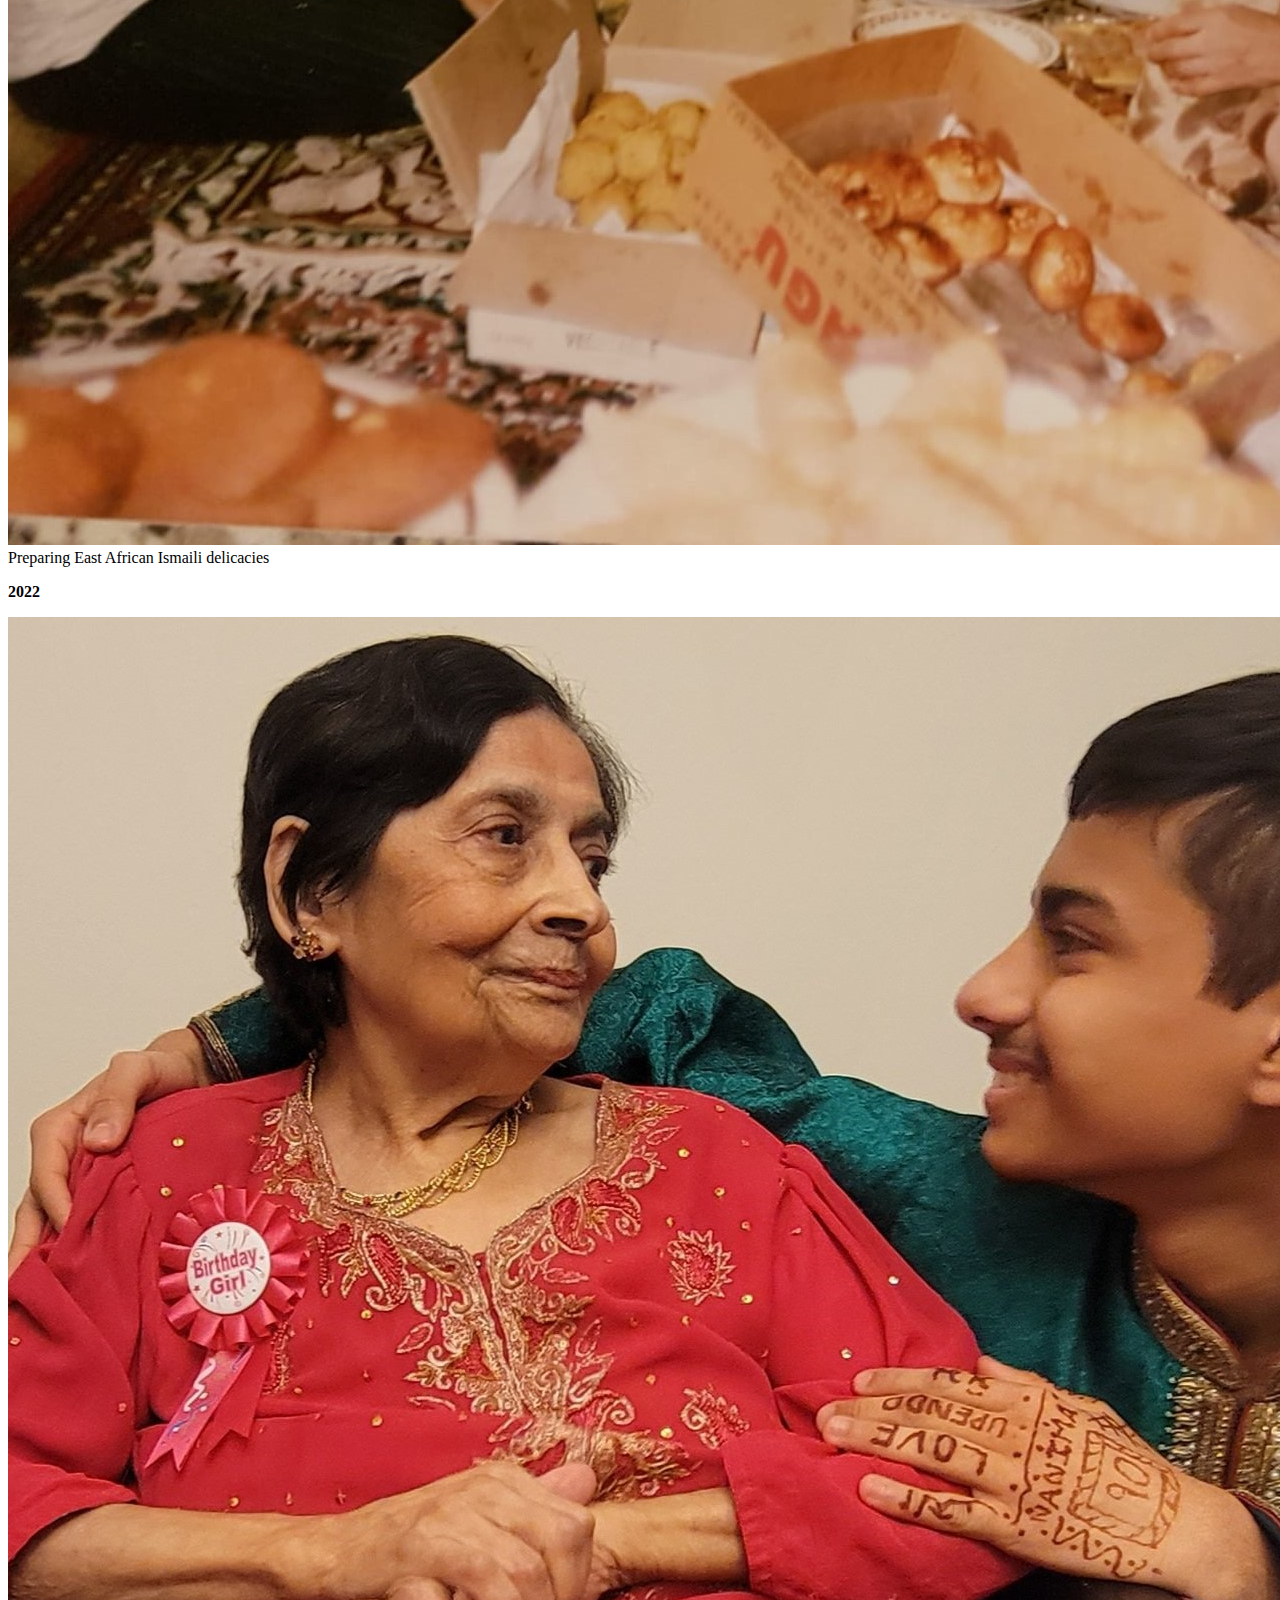
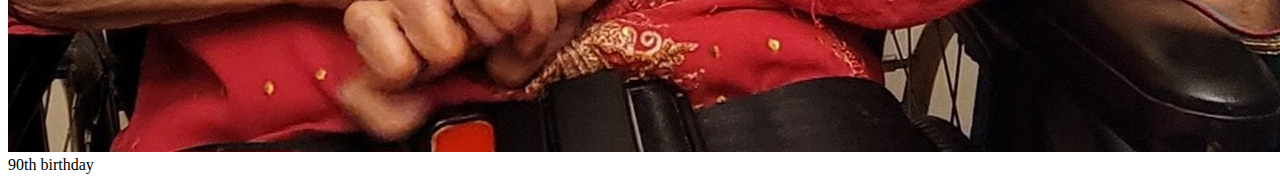
==== commit 0301b155: "Added https" ====
--- a/index.html
+++ b/index.html
@@ -4,7 +4,7 @@
     <meta charset="UTF-8">
     <meta http-equiv="X-UA-Compatible" content="IE=edge">
     <meta name="viewport" content="width=device-width, initial-scale=1.0">
-    <link rel="stylesheet" href="style.css"></link>
+    <link rel="stylesheet" href="//https://kingalykhan.github.io/assignment_1/style.css"></link>
     <title>What My Nanima Can Teach Us About Integration</title>
     <h1>What My Nanima Can Teach Us About Integration</h1><div><p><b>Alykhan Ebrahim Sunderji</b></p></div>
 </head>
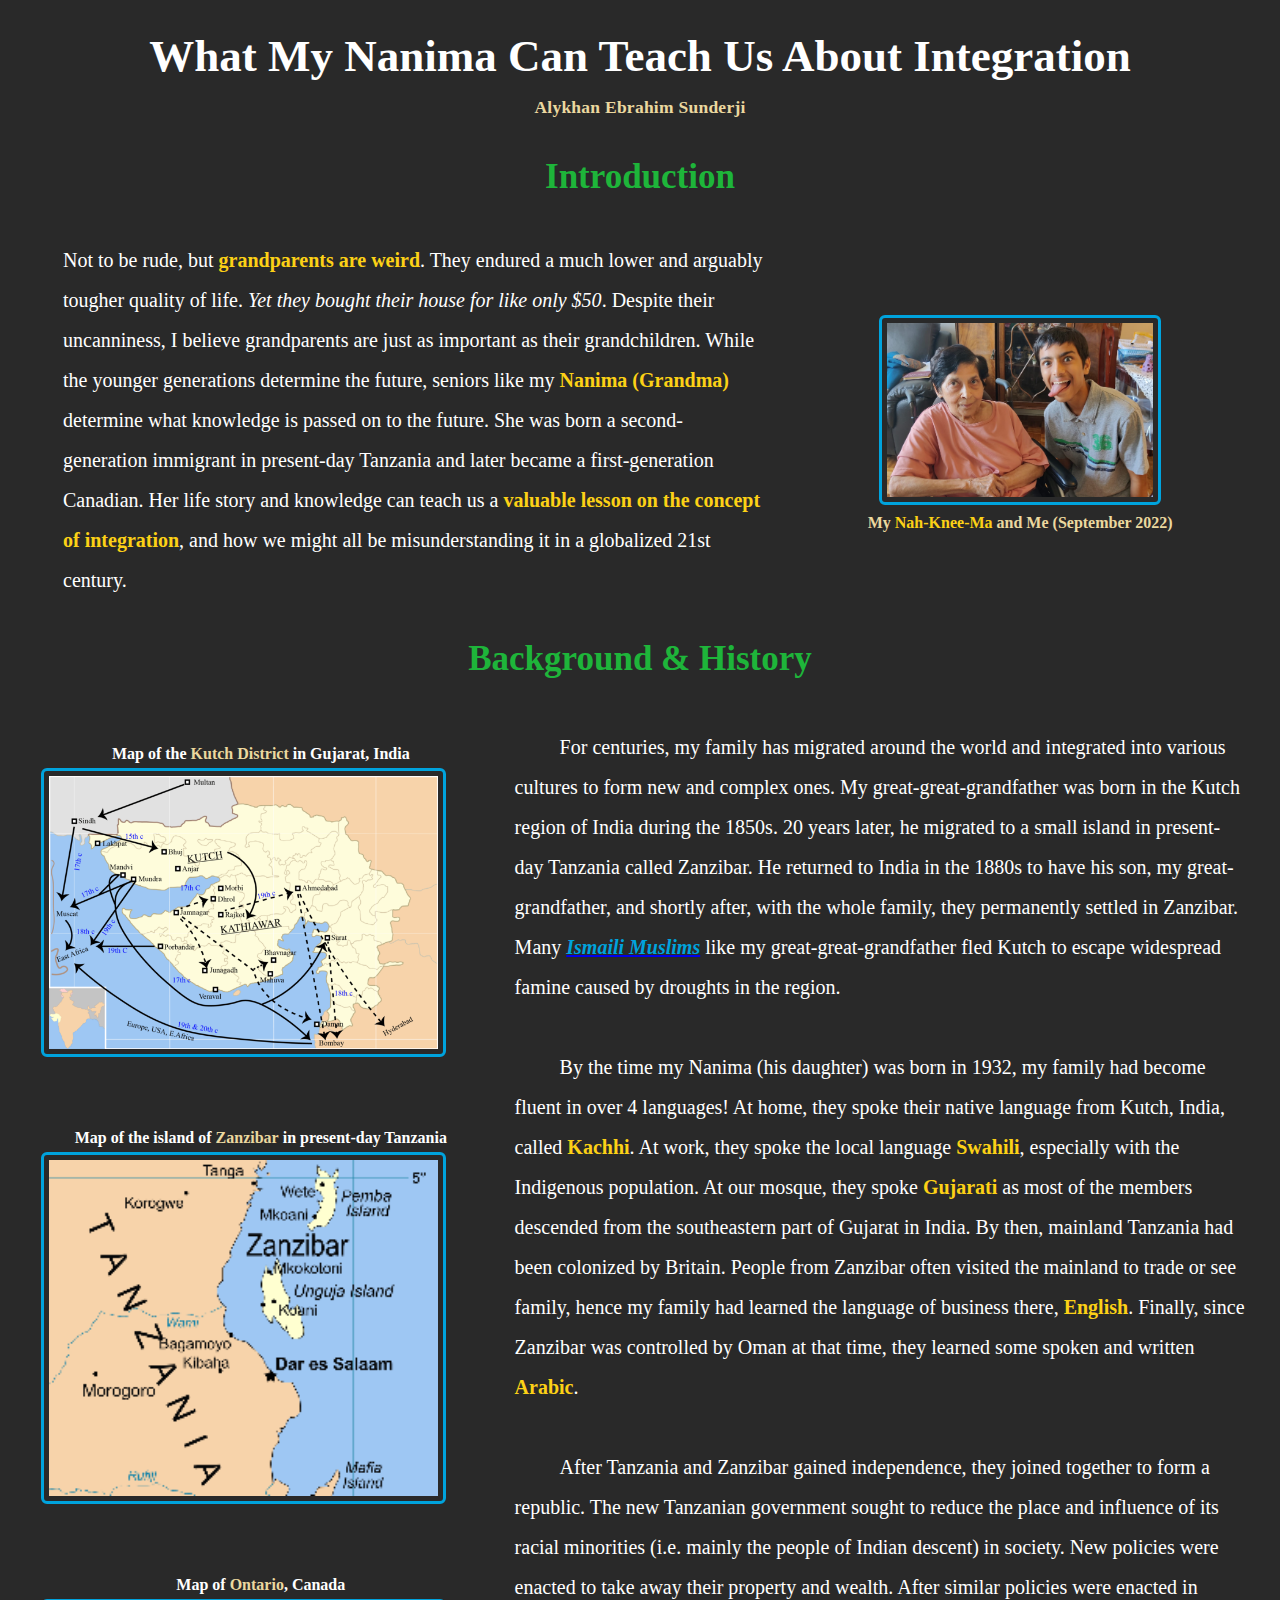
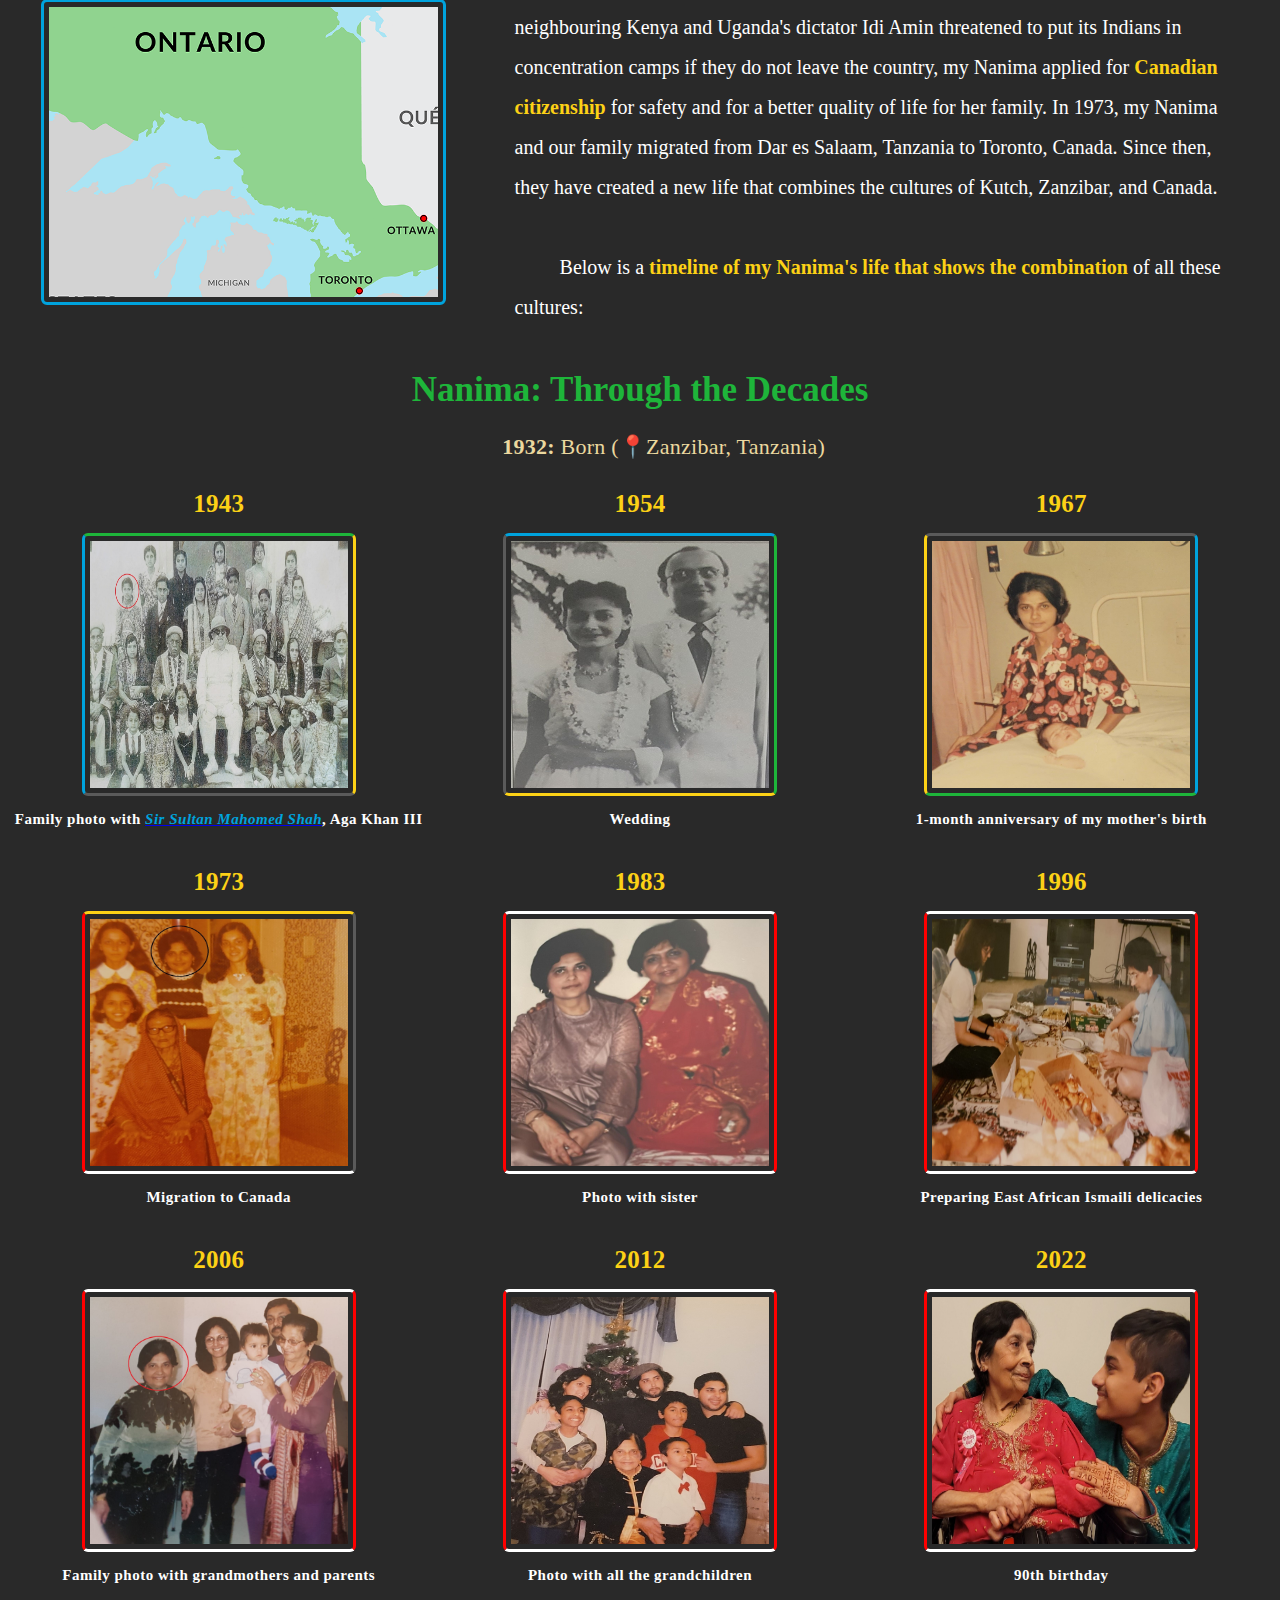
==== commit 5cc6b00e: "Updated https" ====
--- a/index.html
+++ b/index.html
@@ -4,7 +4,7 @@
     <meta charset="UTF-8">
     <meta http-equiv="X-UA-Compatible" content="IE=edge">
     <meta name="viewport" content="width=device-width, initial-scale=1.0">
-    <link rel="stylesheet" href="//https://kingalykhan.github.io/assignment_1/style.css"></link>
+    <link rel="stylesheet" href="style.css"></link>
     <title>What My Nanima Can Teach Us About Integration</title>
     <h1>What My Nanima Can Teach Us About Integration</h1><div><p><b>Alykhan Ebrahim Sunderji</b></p></div>
 </head>
--- a/style.css
+++ b/style.css
@@ -0,0 +1,337 @@
+body {
+    background-color: #292929;
+}
+
+h1 {
+    color: #FFFFFF;
+    text-align: center;
+    font-size: 45px;
+}
+
+p {
+    color: #ebd89f;
+    text-align: center;
+    font-size: 17.5px;
+    position: relative; bottom: 15px;
+    letter-spacing: 0.25px;
+}
+
+body1 h1 {
+    color: #1EB53A;
+    text-align: center;
+    font-size: 35px;
+}
+
+.yellow-text {
+    color: #FCD116;
+}
+
+.link-text {
+    color: #00A3DD;
+}
+
+.contrast-text {
+    color: #ebd89f;
+}
+
+#container1 {
+    position: relative; top: 20px;
+    display: grid;
+    align-items: center; 
+    grid-template-columns: 60% 40%;
+    column-gap: 1px;
+}
+
+#intro {
+    margin-left: 55px;
+    grid-column-start: 1;
+    grid-column-end: 2;
+    font-size: 20px;
+    color: #FFFFFF;
+    line-height: 2;
+   }
+
+#image {
+    grid-column-start: 2;
+    grid-column-end: 3;
+    margin-left: auto;
+    margin-right: auto;
+    text-align: center;
+    position: relative; top: 0.5px;
+    color: #FFFFFF;
+}
+
+#image p2 {
+    color: #ebd89f;
+    position: relative; top: 5px;
+}
+
+#image1 {
+    height: 190px;
+    border-radius: 6px;
+    border: 3px solid #00A3DD;
+    padding: 5px;
+    opacity: 1;
+    transition: .5s ease;
+    backface-visibility: hidden;
+}
+
+body2 h1 {
+    color: #1EB53A;
+    text-align: center;
+    font-size: 35px;
+    position: relative; top: 35px;
+  }
+
+.fade {
+    transition: .5s ease;
+    opacity: 0;
+    position: absolute;
+    top: 40%;
+    text-align: center;
+  }
+
+#container1:hover #image1 {
+    opacity: 0.3;
+  }
+  
+#container1:hover .fade {
+    opacity: 1;
+  }
+  
+.hovertext {
+    background-color: #292929;
+    color: #FFFFFF;
+    font-size: 20px;
+  }
+
+#container2 {
+    display: grid;
+    align-items: center; 
+    grid-template-columns: 40% 60%;
+    column-gap: 1px;
+    position: relative; top: 60px;
+}
+
+#imageb {
+    grid-column-start: 1;
+    grid-column-end: 2;
+    margin-left: auto;
+    margin-right: auto;
+    text-align: center;
+    grid-row-start: 1;
+    height: auto;
+    line-height: 28px;
+    color: #FFFFFF;
+}
+
+#image2 {
+    width: 60%;
+    border-radius: 6px;
+    border: 3px solid #00A3DD;
+    padding: 5px;
+    margin-bottom: 15px;
+}
+
+#image3 {
+    border-radius: 6px;
+    width: 60%;
+    border: 3px solid #00A3DD;
+    padding: 5px;
+    margin-bottom: 15px;
+}
+
+#image4 {
+    width: 60%;
+    border-radius: 6px;
+    border: 3px solid #00A3DD;
+    padding: 5px;
+}
+
+#history {
+    margin-right: 55px;
+    grid-column-start: 2;
+    grid-column-end: 3;
+    font-size: 20px;
+    color: #FFFFFF;
+    line-height: 2;
+    text-indent: 45px;
+}
+
+* {
+    box-sizing: border-box;
+  }
+
+  @media only screen and (max-width: 1441px) {
+   
+        #image2 {
+            margin-bottom: 58px;
+            margin-left: -35px;
+            height: 100%;
+            width: 80%;
+        }
+        
+        #image3 {
+            margin-bottom: 58px;
+            margin-left: -35px;
+            height: 100%;
+            width: 80%;
+        }
+
+        #image4 {
+            height: 100%;
+            width: 80%;
+            margin-left: -35px;
+        }
+
+        #history {
+            margin-right: 25px;
+        }
+
+        #container3 #row1 p1 {
+            font-size: 15px;
+            letter-spacing: 0.5px;
+        }
+
+        #container3 #row2 p1 {
+            font-size: 15px;
+            letter-spacing: 0.5px;
+        }
+
+        #container3 #row3 p1 {
+            font-size: 15px;
+            letter-spacing: 0.5px;
+        }
+    }
+
+body3 h1 {
+    color: #1EB53A;
+    text-align: center;
+    font-size: 35px;
+    position: relative; top: 80px;
+}
+
+body3 p2 {
+    color: #ebd89f;
+    margin-left: 39.1%;
+    font-size: 22px;
+    position: relative; top: 80px;
+    letter-spacing: 0.25px;
+}
+
+#container3 {
+    display: grid; 
+    position: relative; top: 60px;
+    grid-template-columns: 1fr 1fr 1fr;
+    text-align: center;
+    font-weight: bold;
+}
+
+#container3 p {
+    color: #FCD116;
+    position: relative; top: 10px;
+    font-size: 25px;
+    margin-top: 40px;
+}
+
+#container3 p1 {
+    position: relative; top: 10px;
+    font-size: 17px;
+    color: #FFFFFF;
+}
+
+#row1 {
+    grid-column-start: 1;
+    grid-column-end: 2;
+}
+
+#row2 {
+    grid-column-start: 2;
+    grid-column-end: 3;
+}
+
+#row3 {
+    grid-column-start: 3;
+    grid-column-end: 4;
+}
+
+#i1943 {
+    width: 65%;
+    height: 20%;
+    border-radius: 6px;
+    border: 3px solid;
+    border-color: #1EB53A #FCD116 #5A5A5A #00A3DD;
+    padding: 5px;
+}
+
+#i1954 {
+    width: 65%;
+    height: 20%;
+    border-radius: 6px;
+    border: 3px solid;
+    border-color: #00A3DD #1EB53A #FCD116 #5A5A5A;
+    padding: 5px;
+}
+
+#i1967 {
+    width: 65%;
+    height: 20%;
+    border-radius: 6px;
+    border: 3px solid;
+    border-color: #5A5A5A #00A3DD #1EB53A #FCD116;
+    padding: 5px;
+}
+
+#i1973 {
+    width: 65%;
+    height: 20%;
+    border-radius: 6px;
+    border: 3px solid;
+    border-color: #FCD116 #5A5A5A #FFFFFF red;
+    padding: 5px;
+}
+
+#i1983 {
+    width: 65%;
+    height: 20%;
+    border-radius: 6px;
+    border: 3px solid;
+    border-color: #FFFFFF red;
+    padding: 5px;
+}
+
+#i1996 {
+    width: 65%;
+    height: 20%;
+    border-radius: 6px;
+    border: 3px solid;
+    border-color: #FFFFFF red;
+    padding: 5px;
+}
+
+#i2006 {
+    width: 65%;
+    height: 20%;
+    border-radius: 6px;
+    border: 3px solid;
+    border-color: #FFFFFF red;
+    padding: 5px;
+}
+
+#i2012 {
+    width: 65%;
+    height: 20%;
+    border-radius: 6px;
+    border: 3px solid;
+    border-color: #FFFFFF red;
+    padding: 5px;
+}
+
+#i2022 {
+    width: 65%;
+    height: 20%;
+    border-radius: 6px;
+    border: 3px solid;
+    border-color: #FFFFFF red;
+    padding: 5px;
+}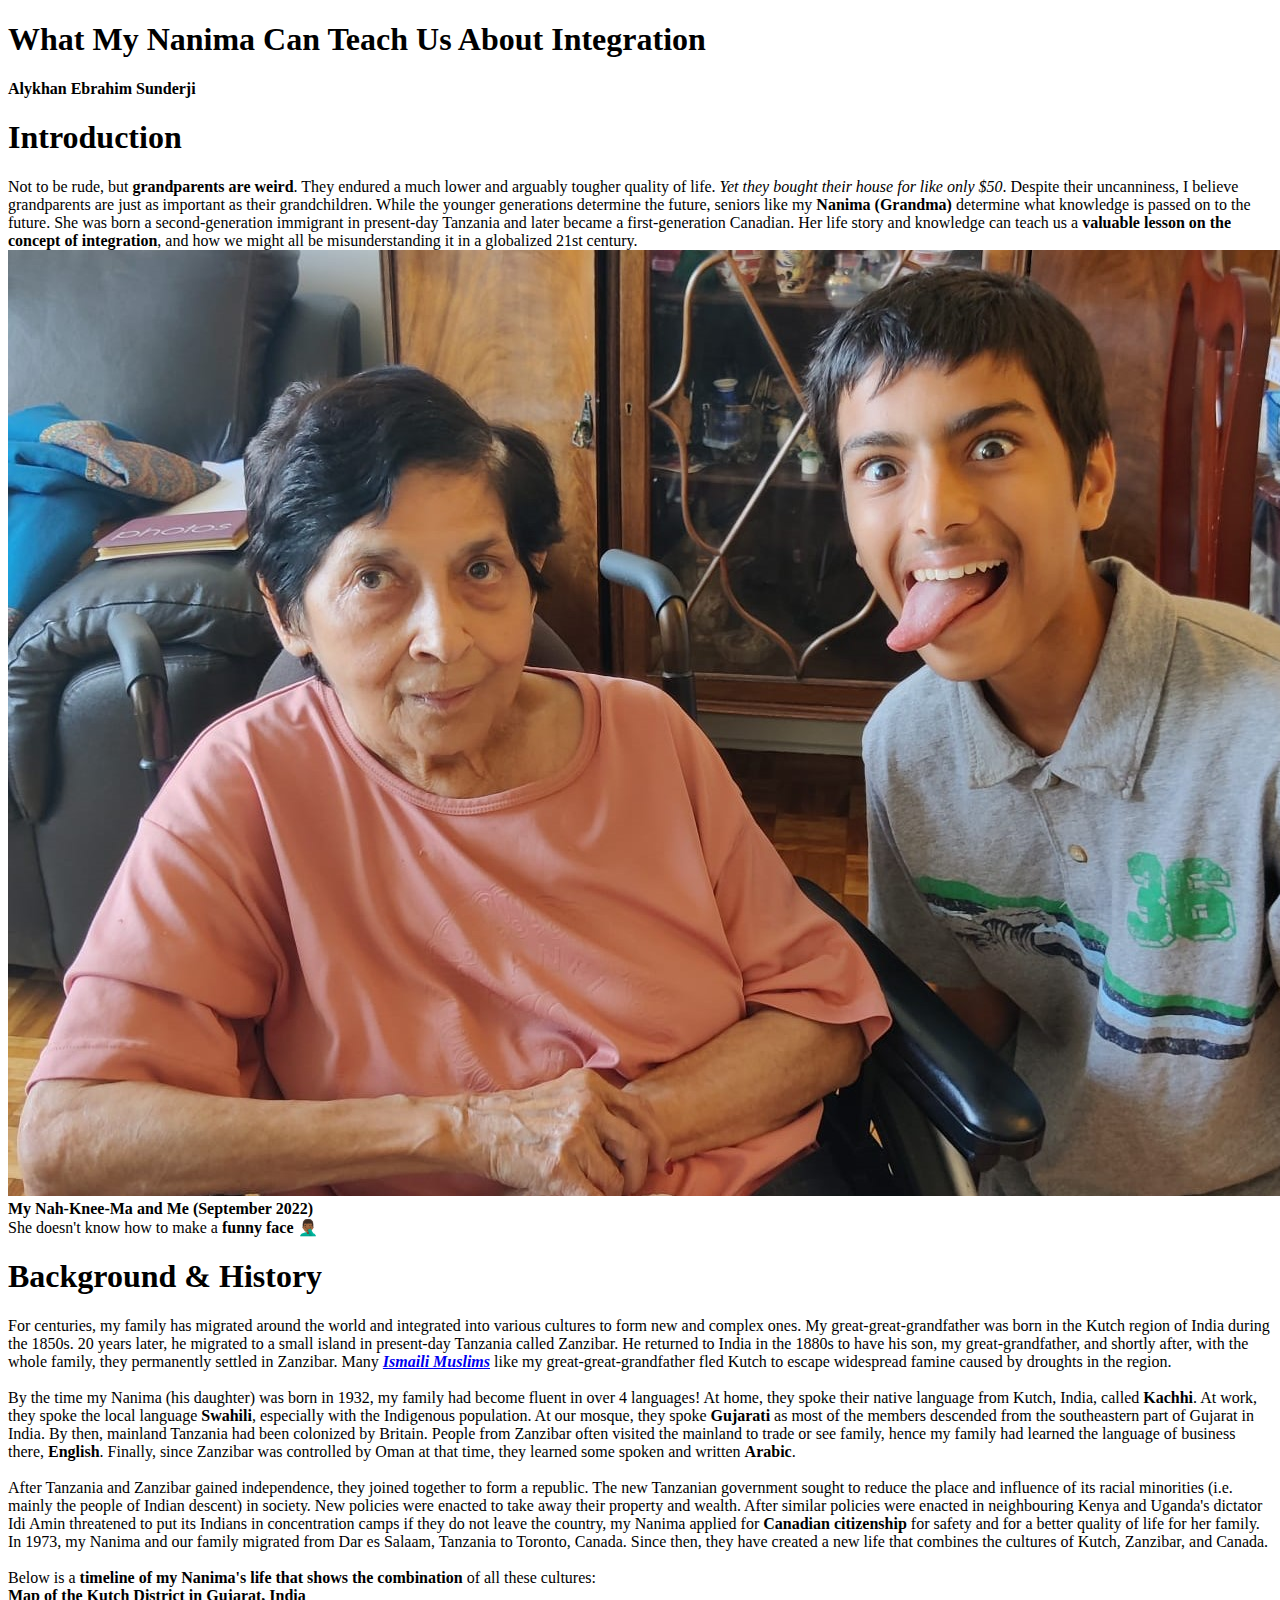
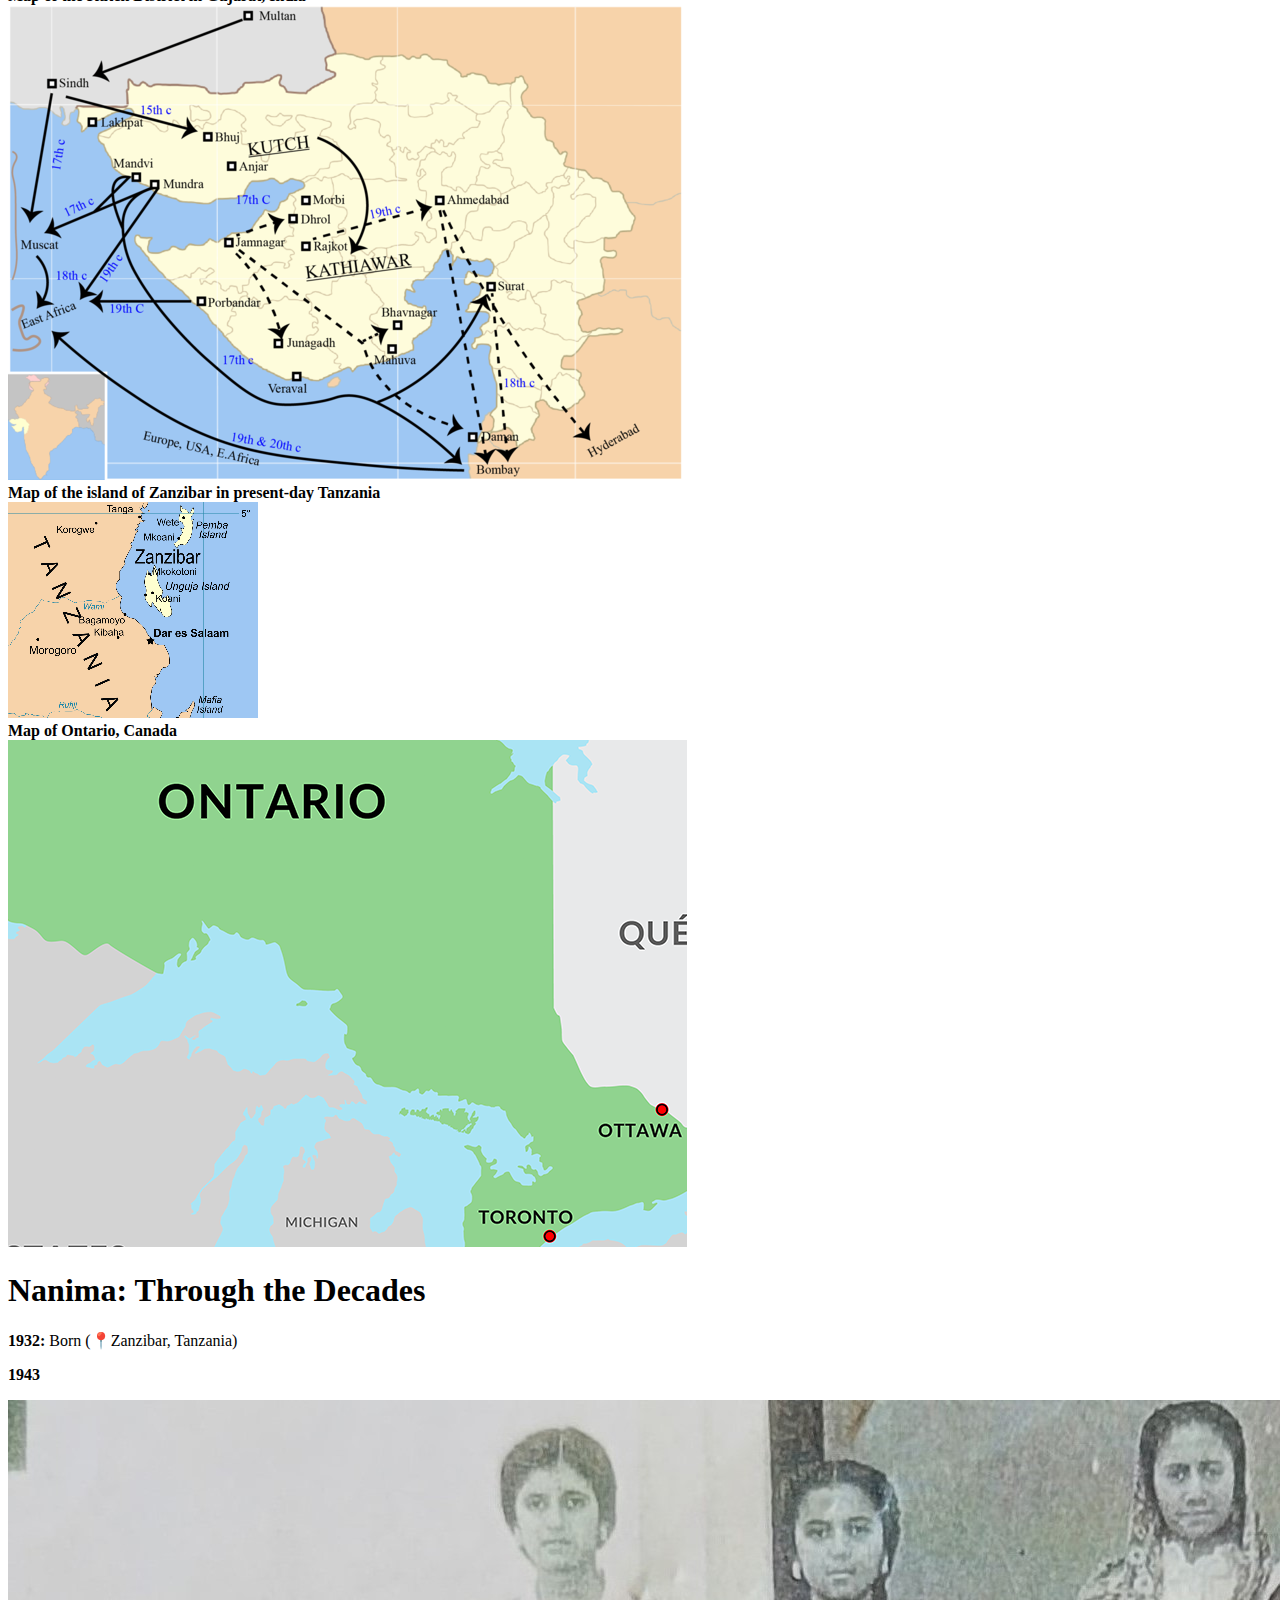
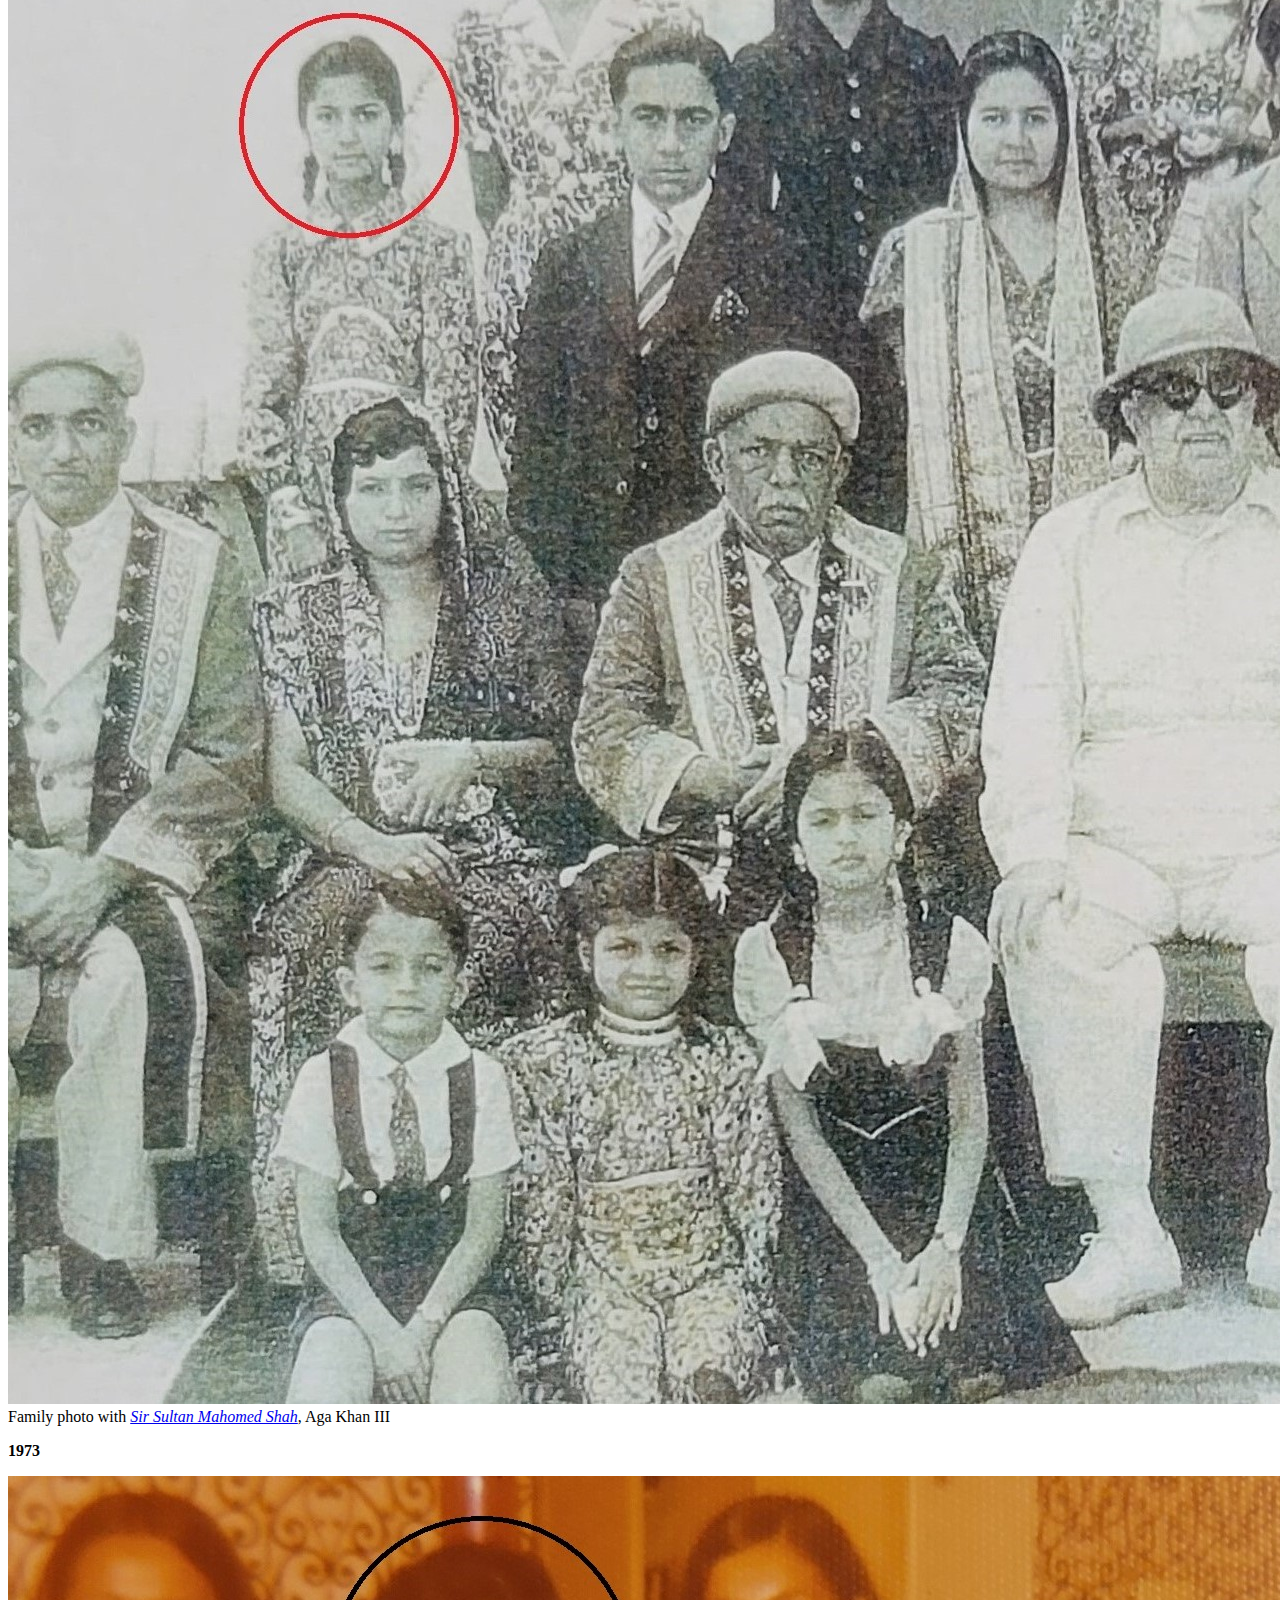
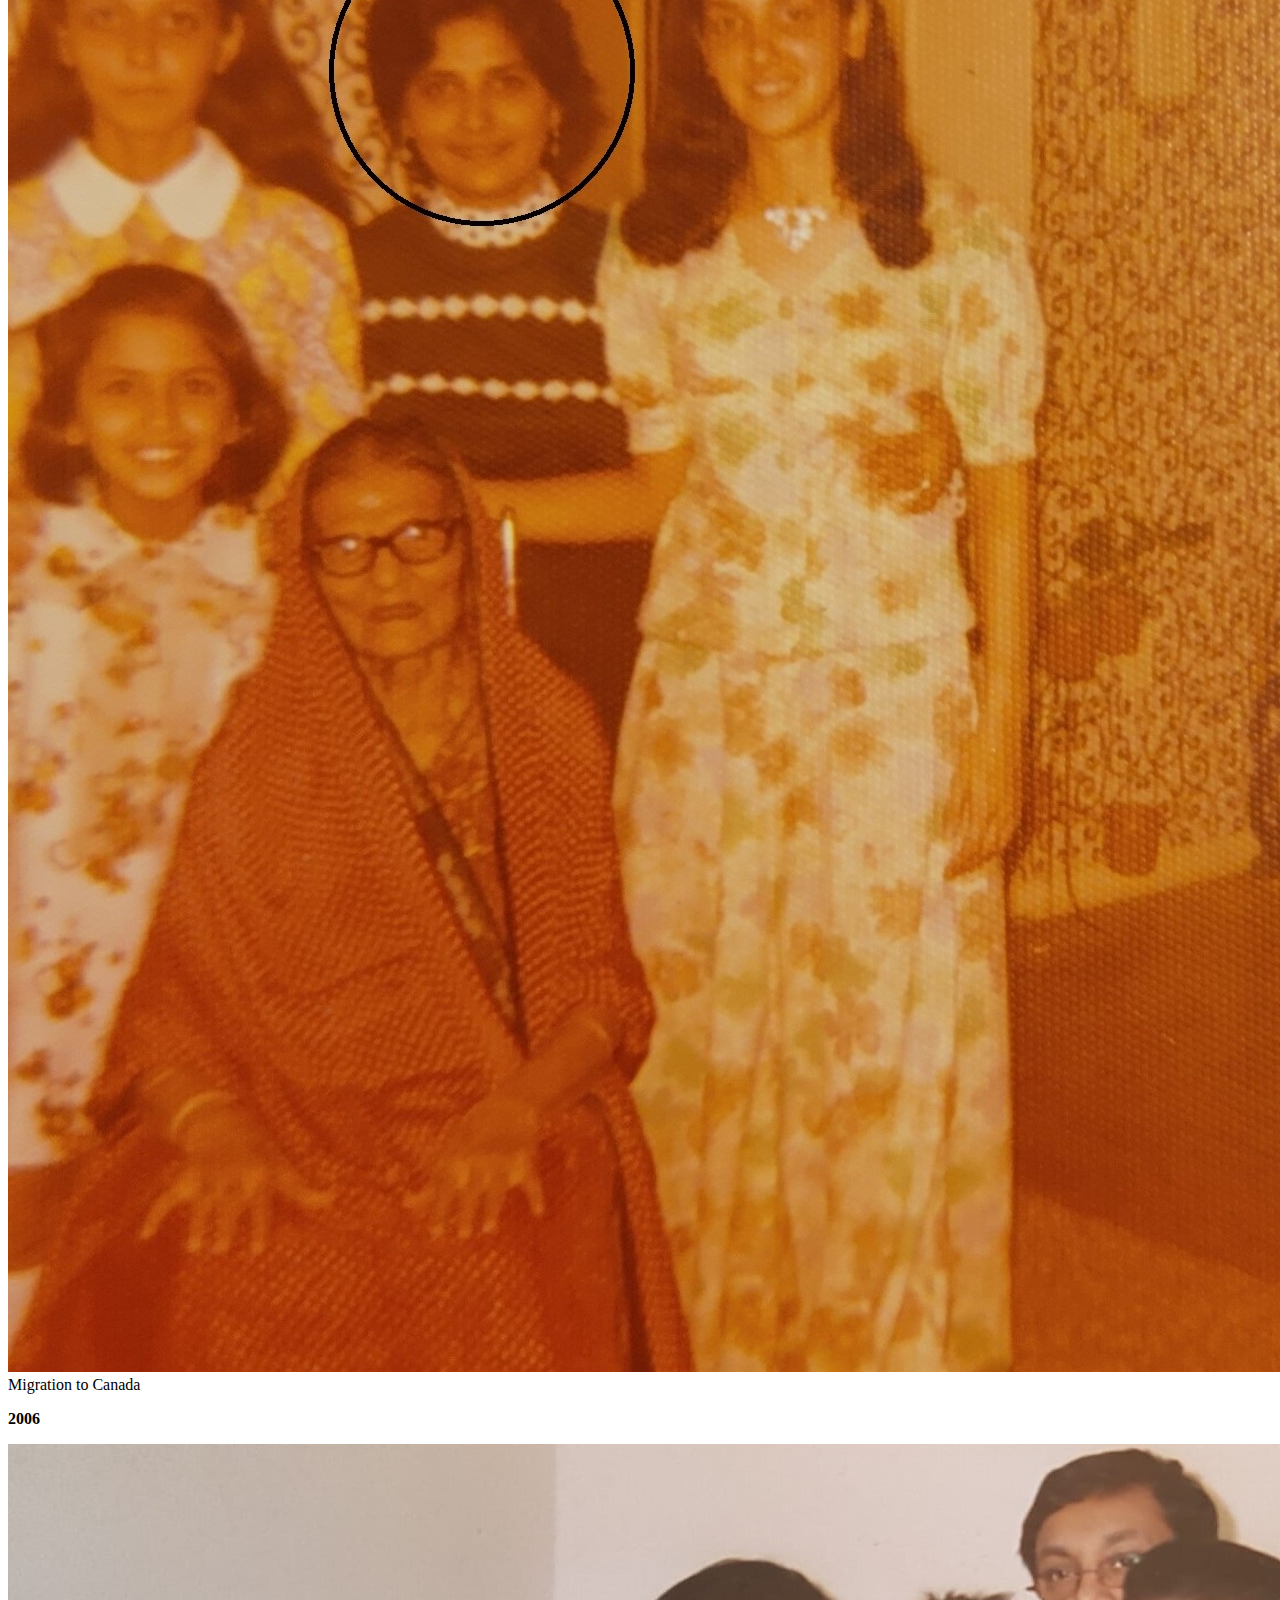
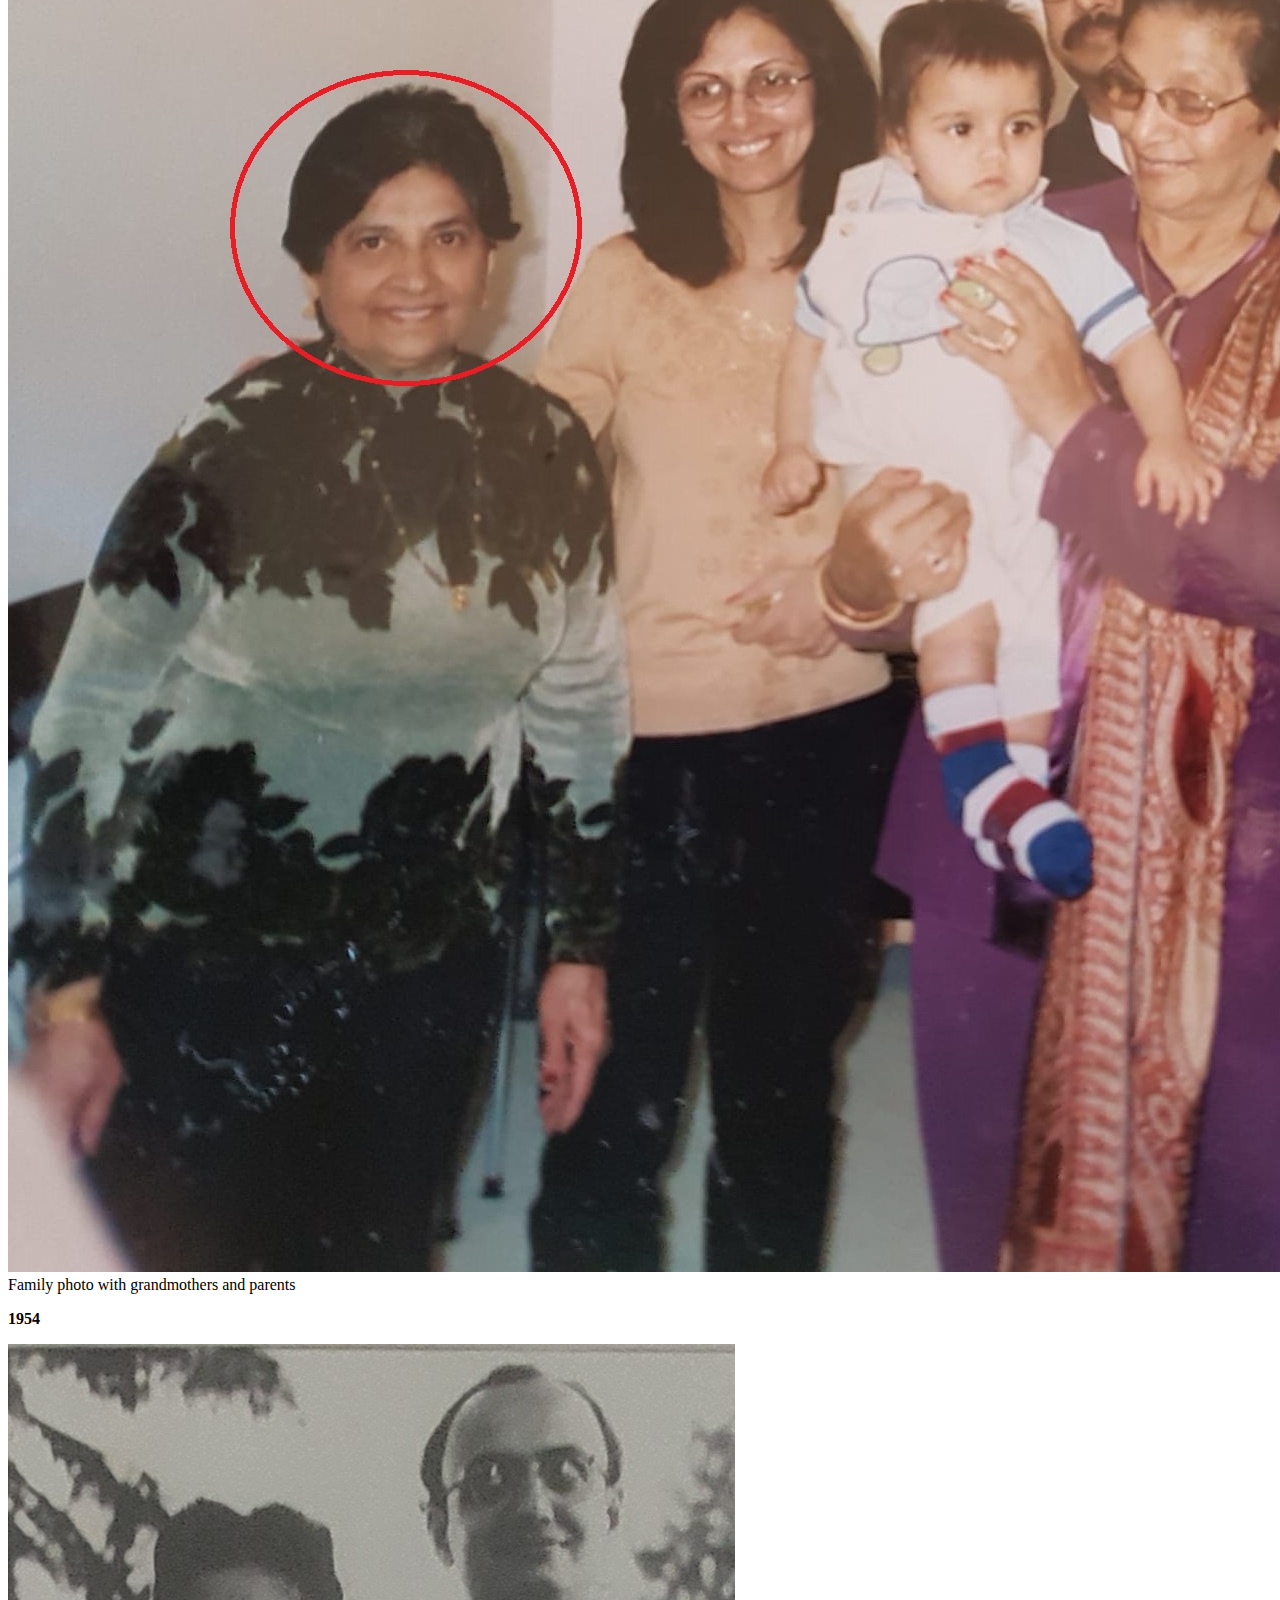
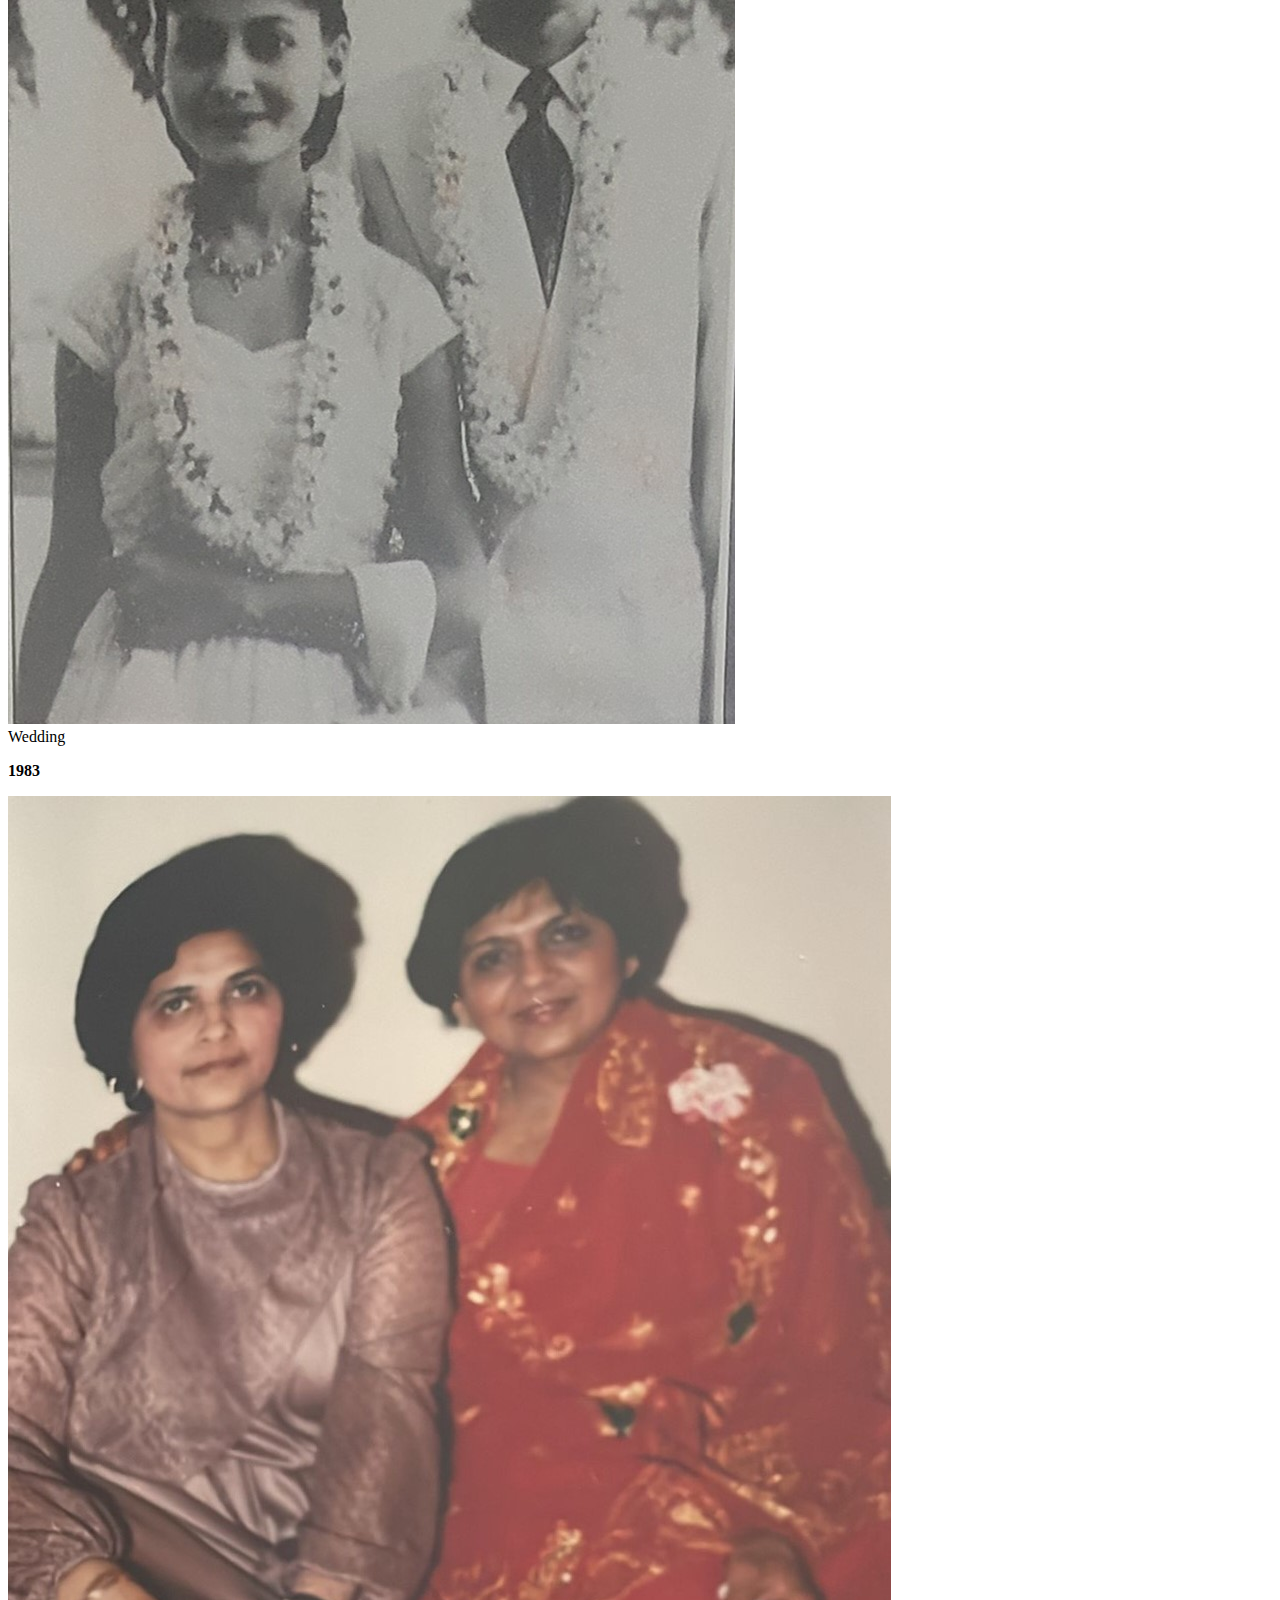
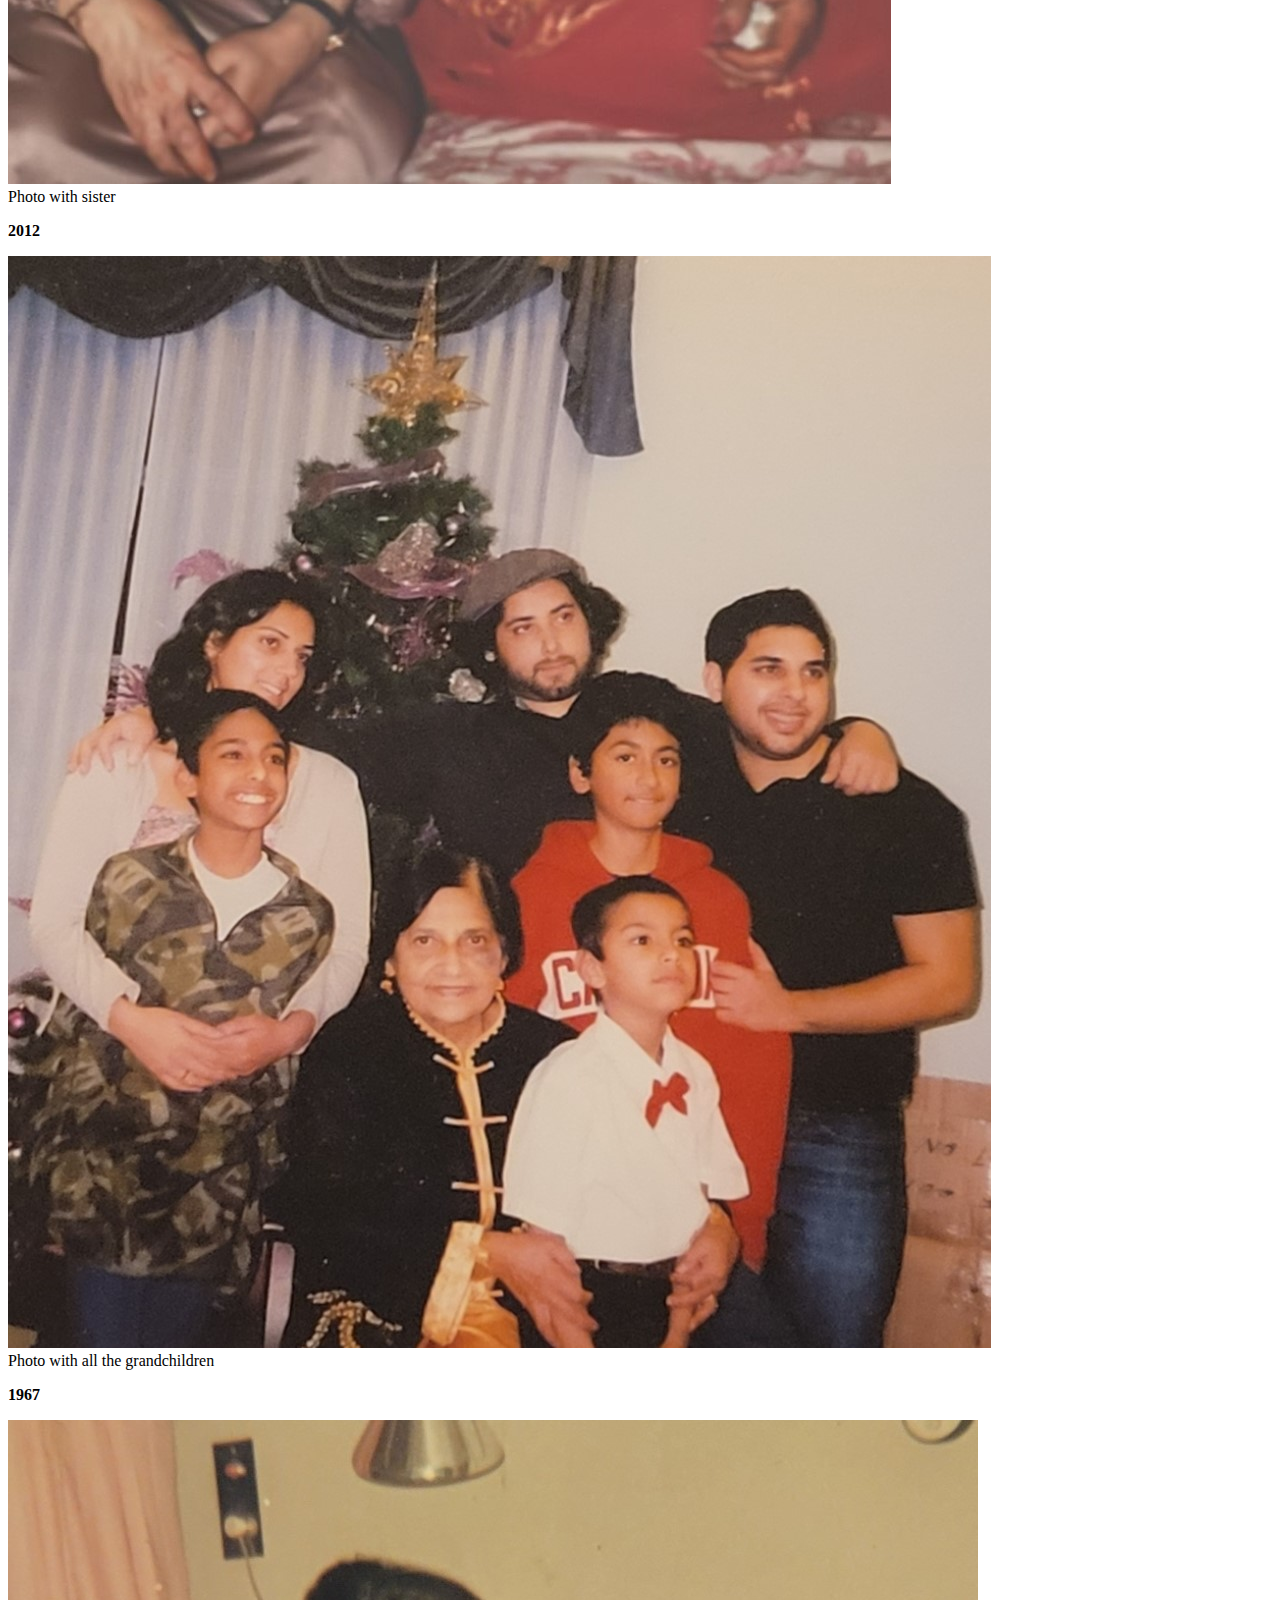
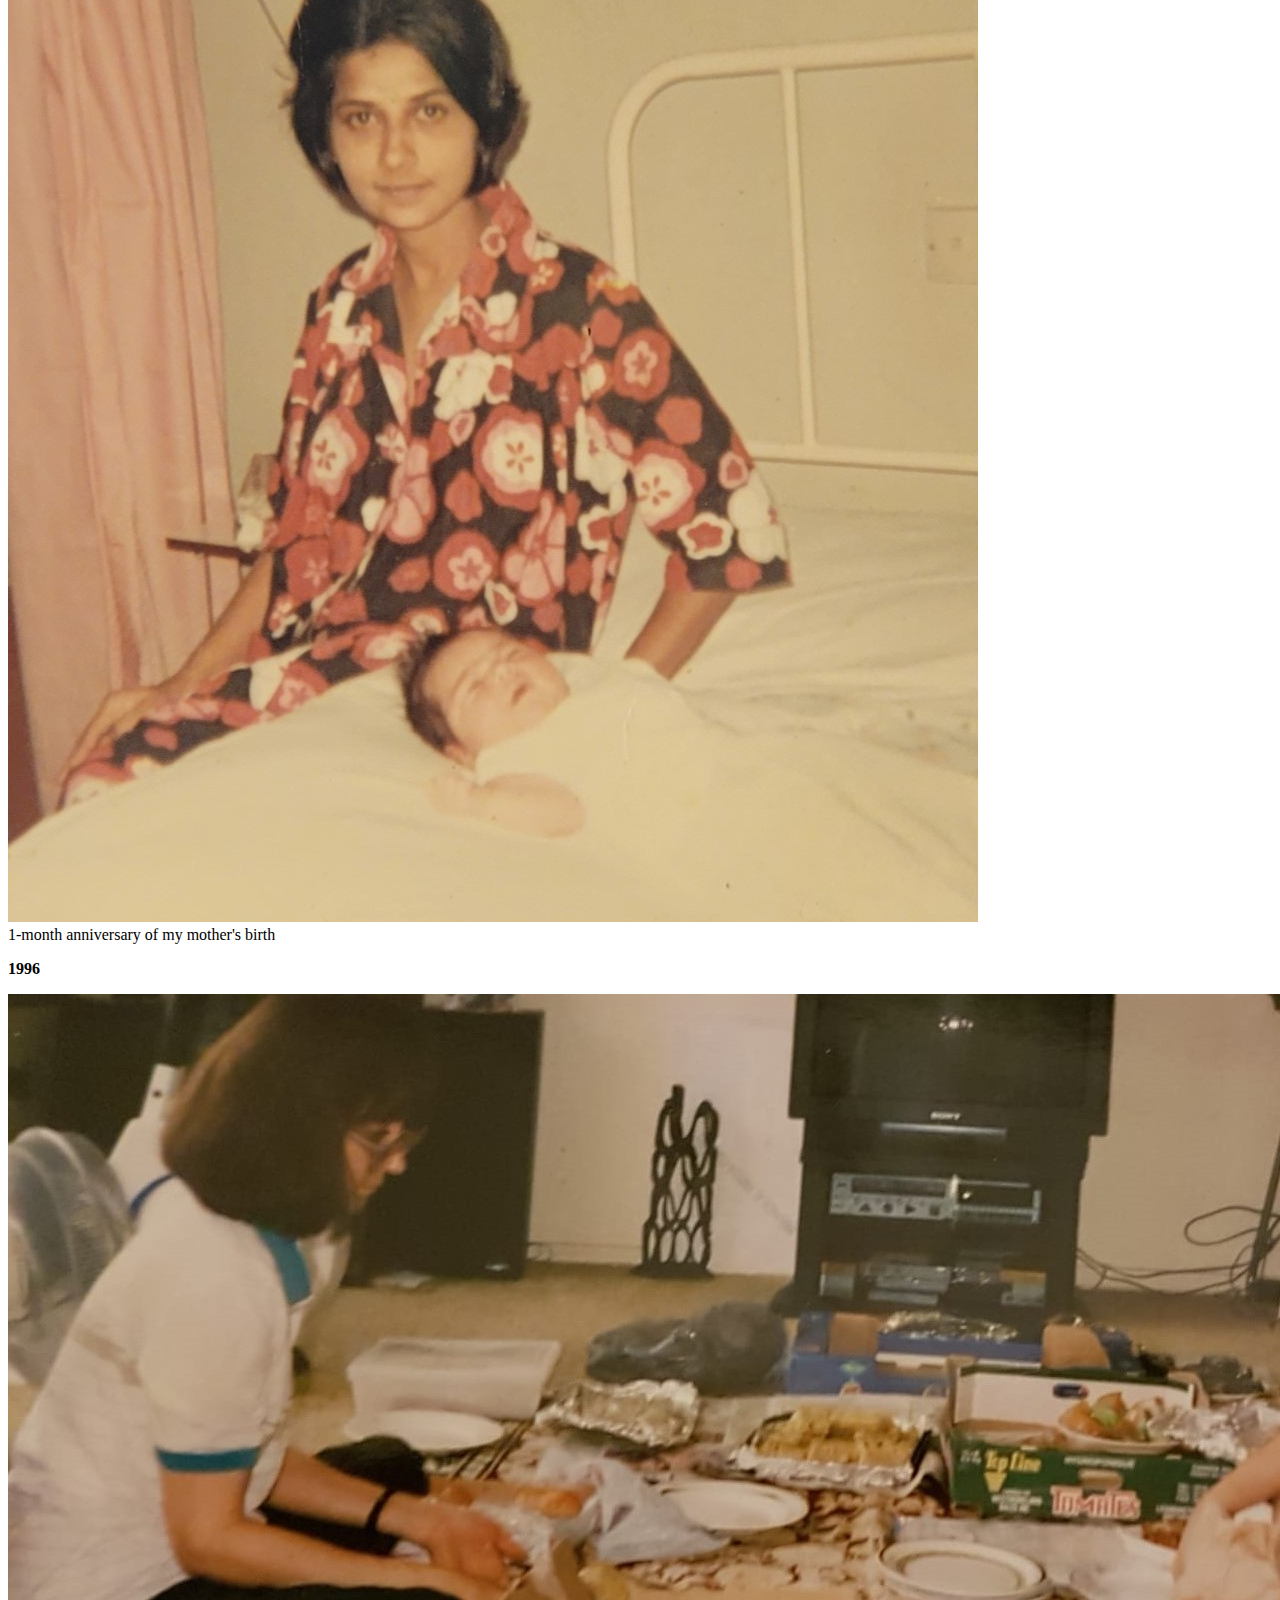
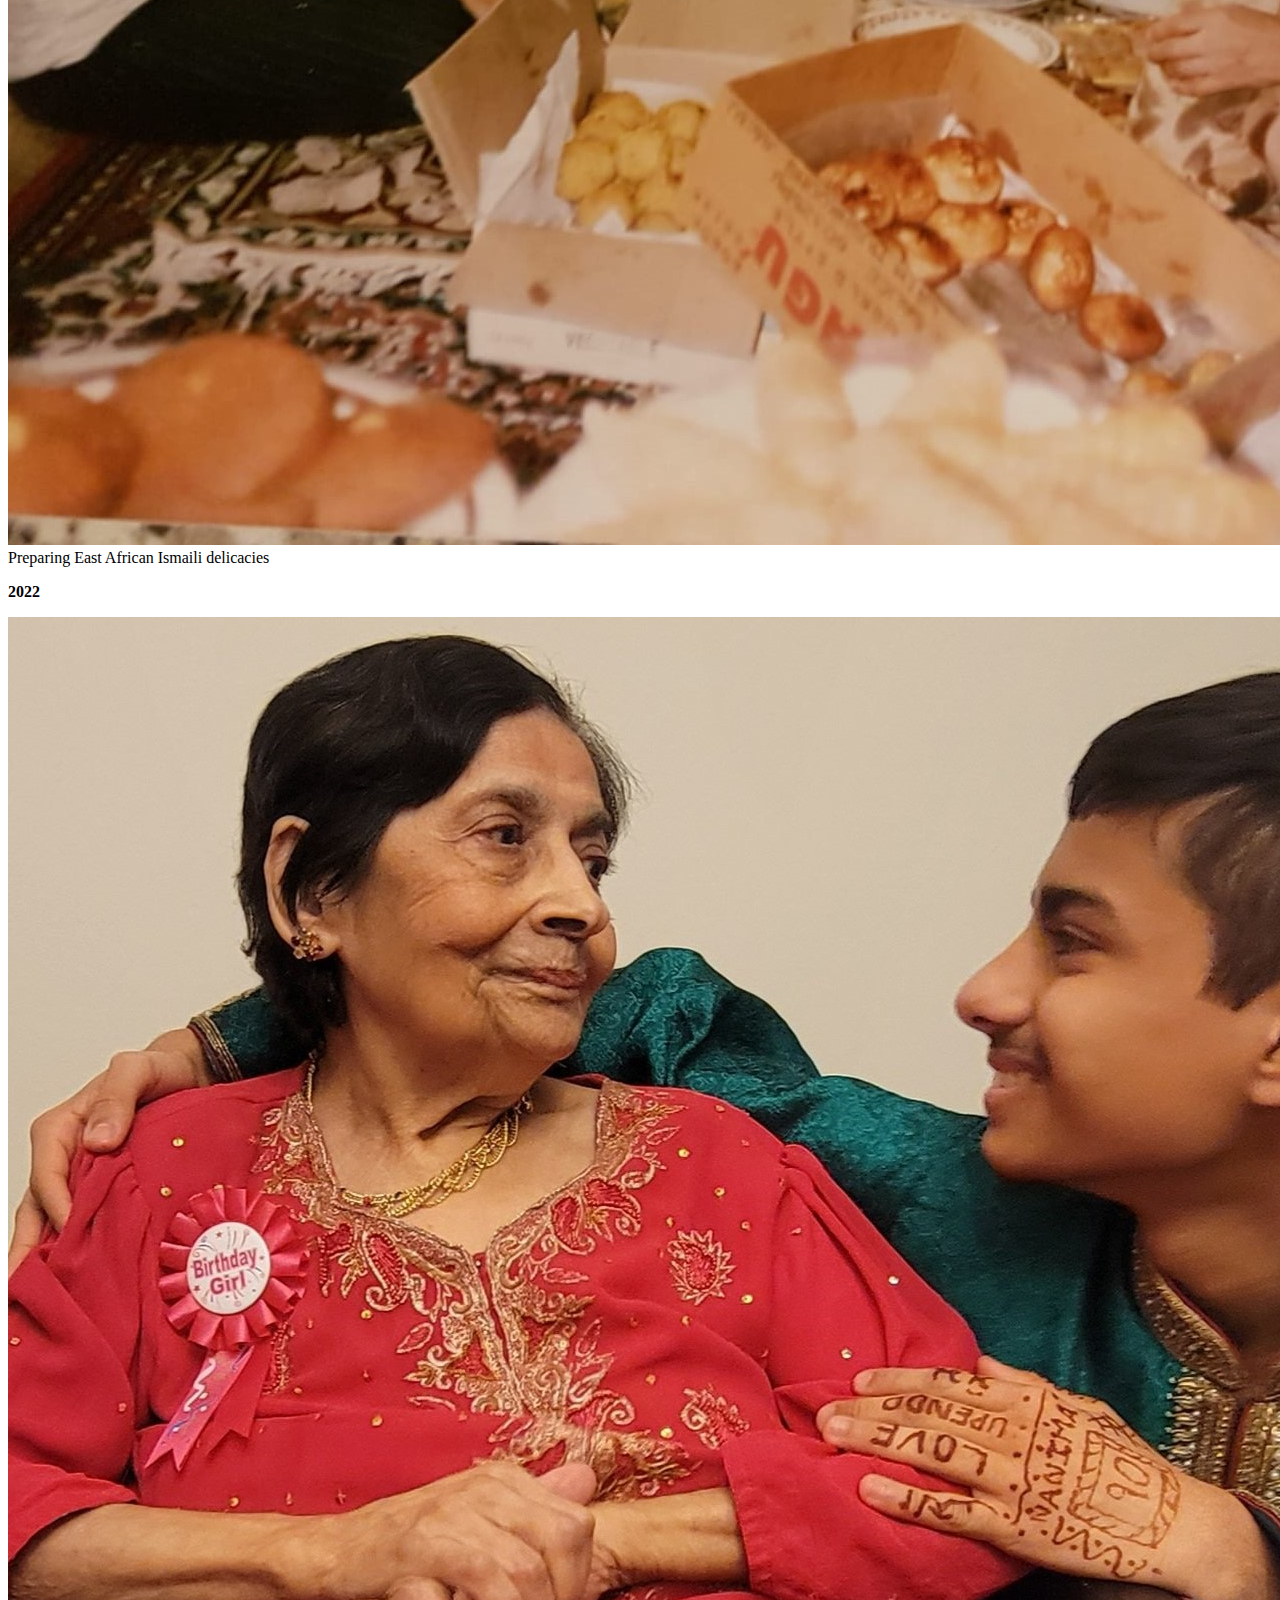
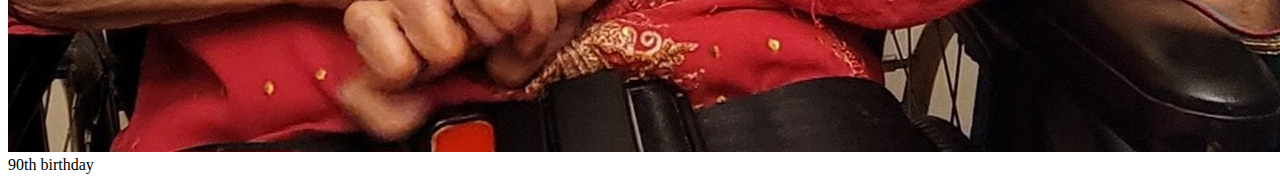
==== commit 95ead08c: "Added type" ====
--- a/index.html
+++ b/index.html
@@ -4,7 +4,7 @@
     <meta charset="UTF-8">
     <meta http-equiv="X-UA-Compatible" content="IE=edge">
     <meta name="viewport" content="width=device-width, initial-scale=1.0">
-    <link rel="stylesheet" href="style.css"></link>
+    <link rel="stylesheet" type=“text/css” href="style.css"></link>
     <title>What My Nanima Can Teach Us About Integration</title>
     <h1>What My Nanima Can Teach Us About Integration</h1><div><p><b>Alykhan Ebrahim Sunderji</b></p></div>
 </head>
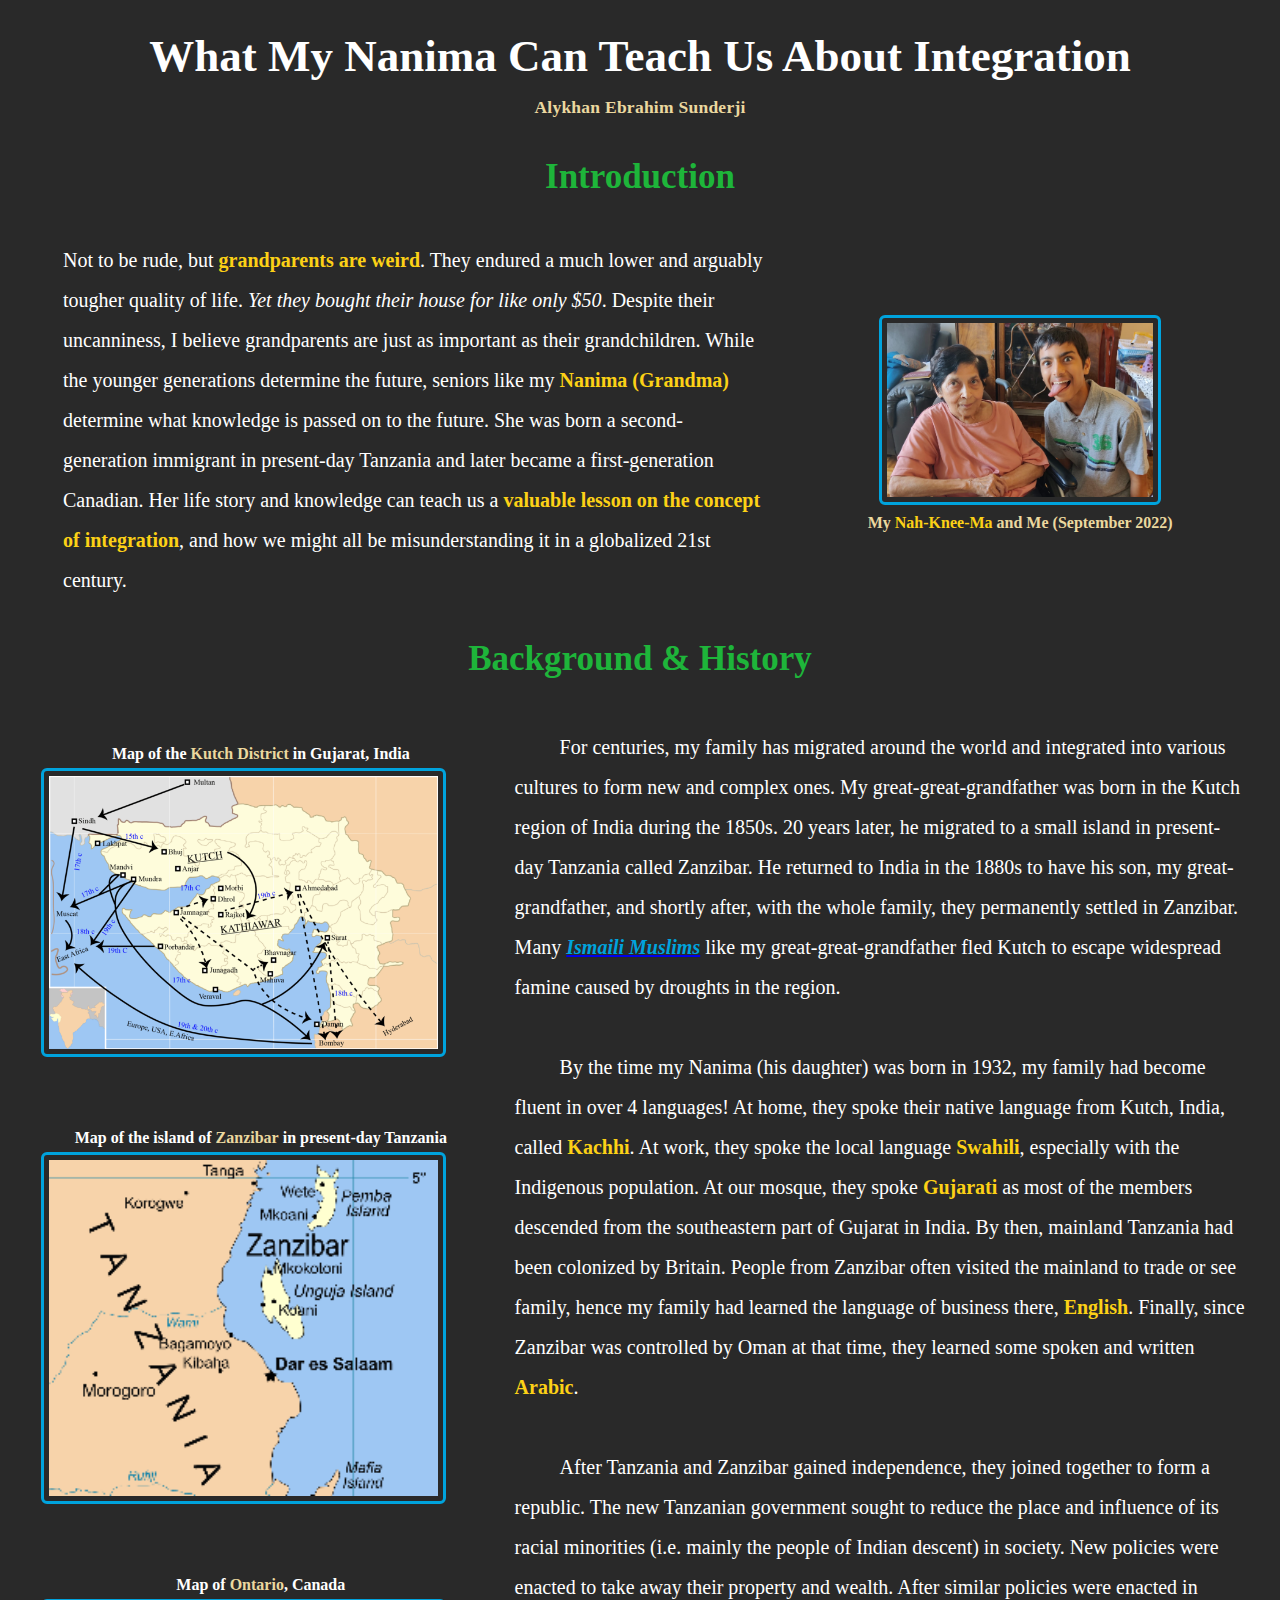
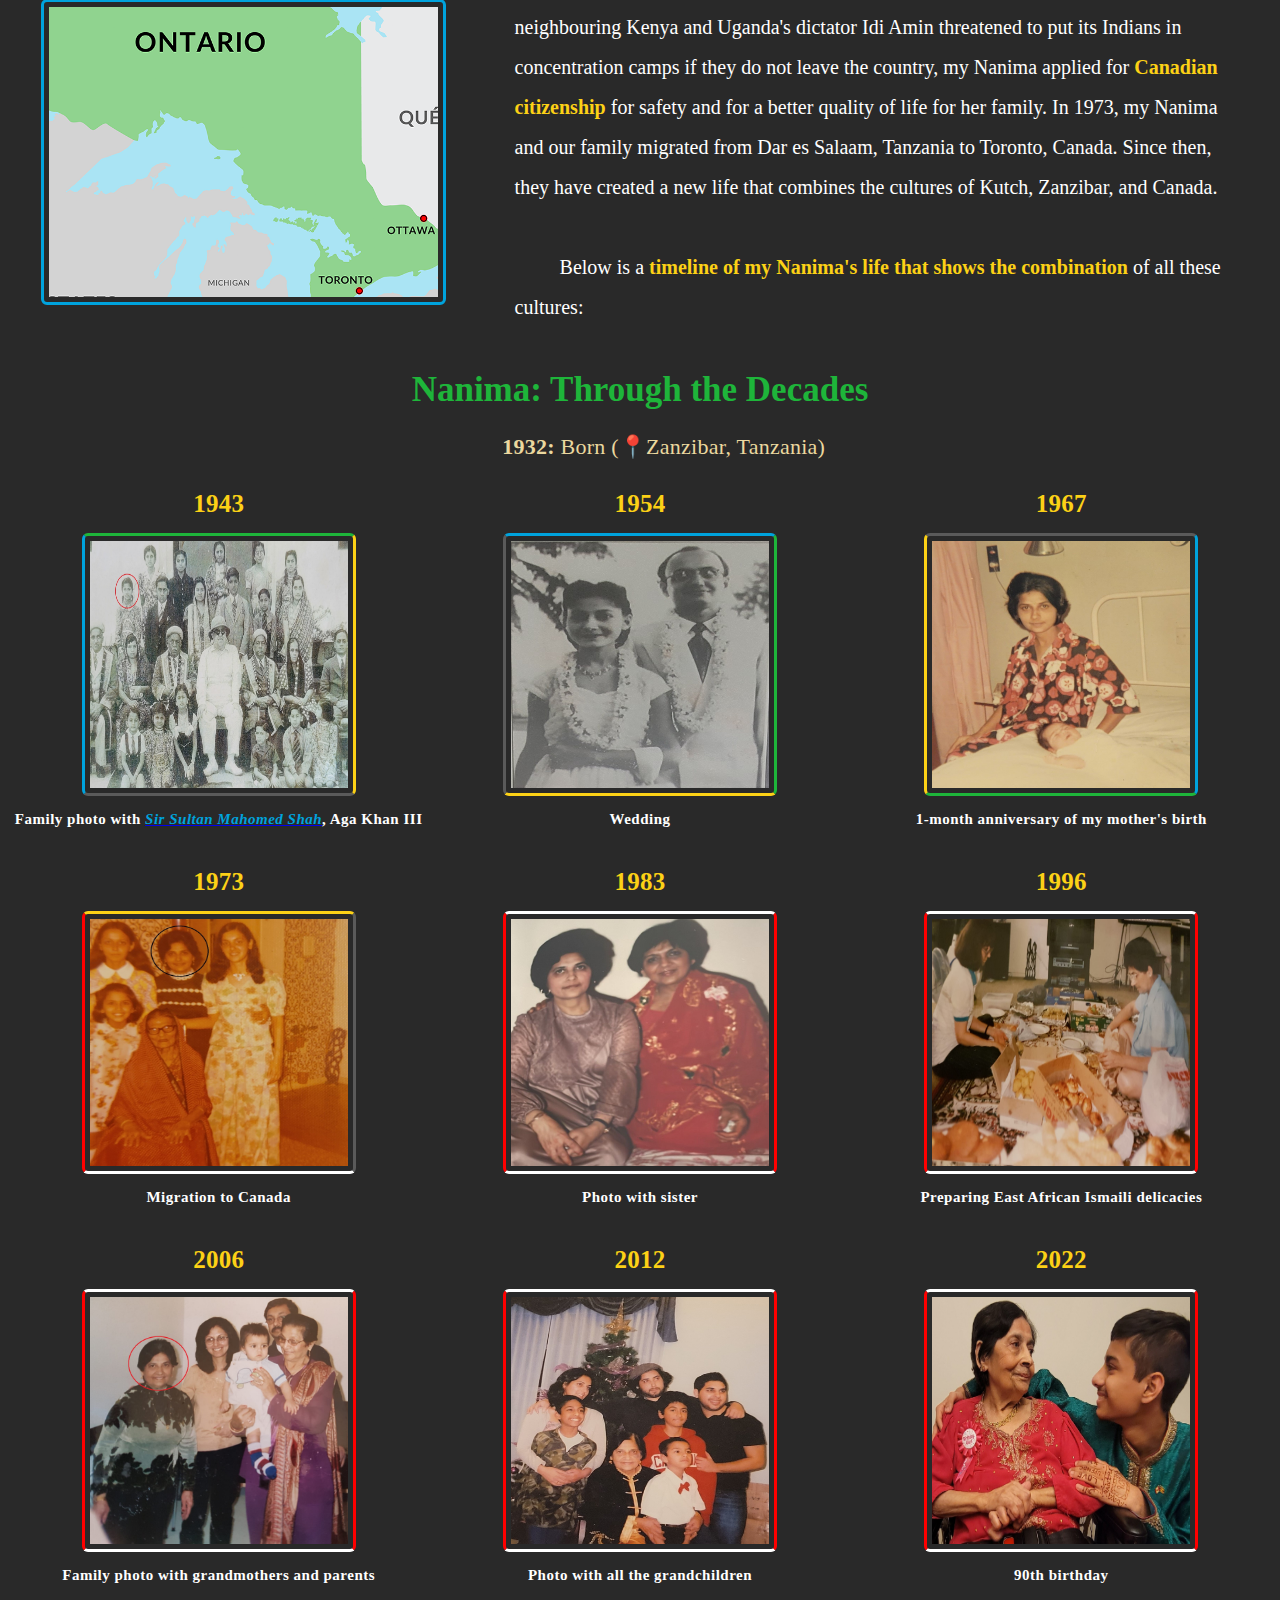
==== commit b07a4055: "Redid" ====
--- a/index.html
+++ b/index.html
@@ -4,7 +4,7 @@
     <meta charset="UTF-8">
     <meta http-equiv="X-UA-Compatible" content="IE=edge">
     <meta name="viewport" content="width=device-width, initial-scale=1.0">
-    <link rel="stylesheet" type=“text/css” href="style.css"></link>
+    <link rel="stylesheet" href="style.css"></link>
     <title>What My Nanima Can Teach Us About Integration</title>
     <h1>What My Nanima Can Teach Us About Integration</h1><div><p><b>Alykhan Ebrahim Sunderji</b></p></div>
 </head>
